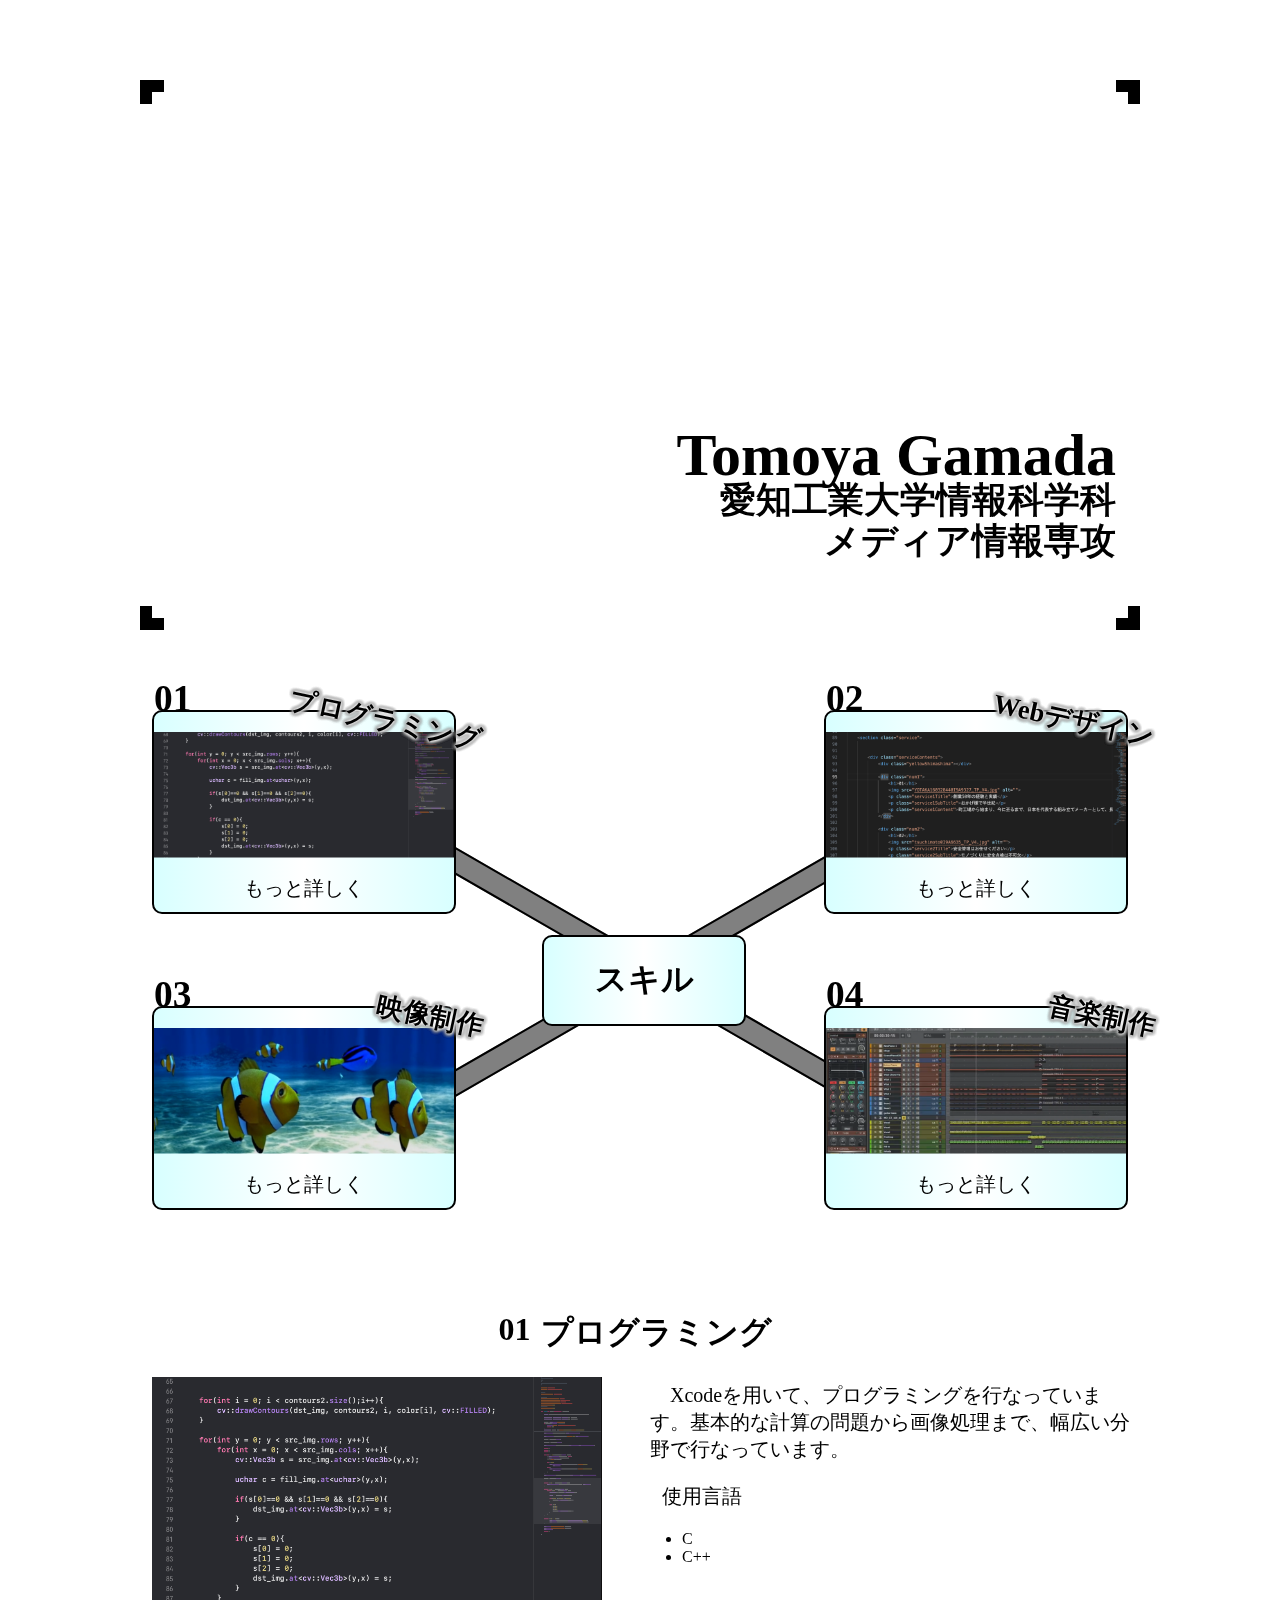
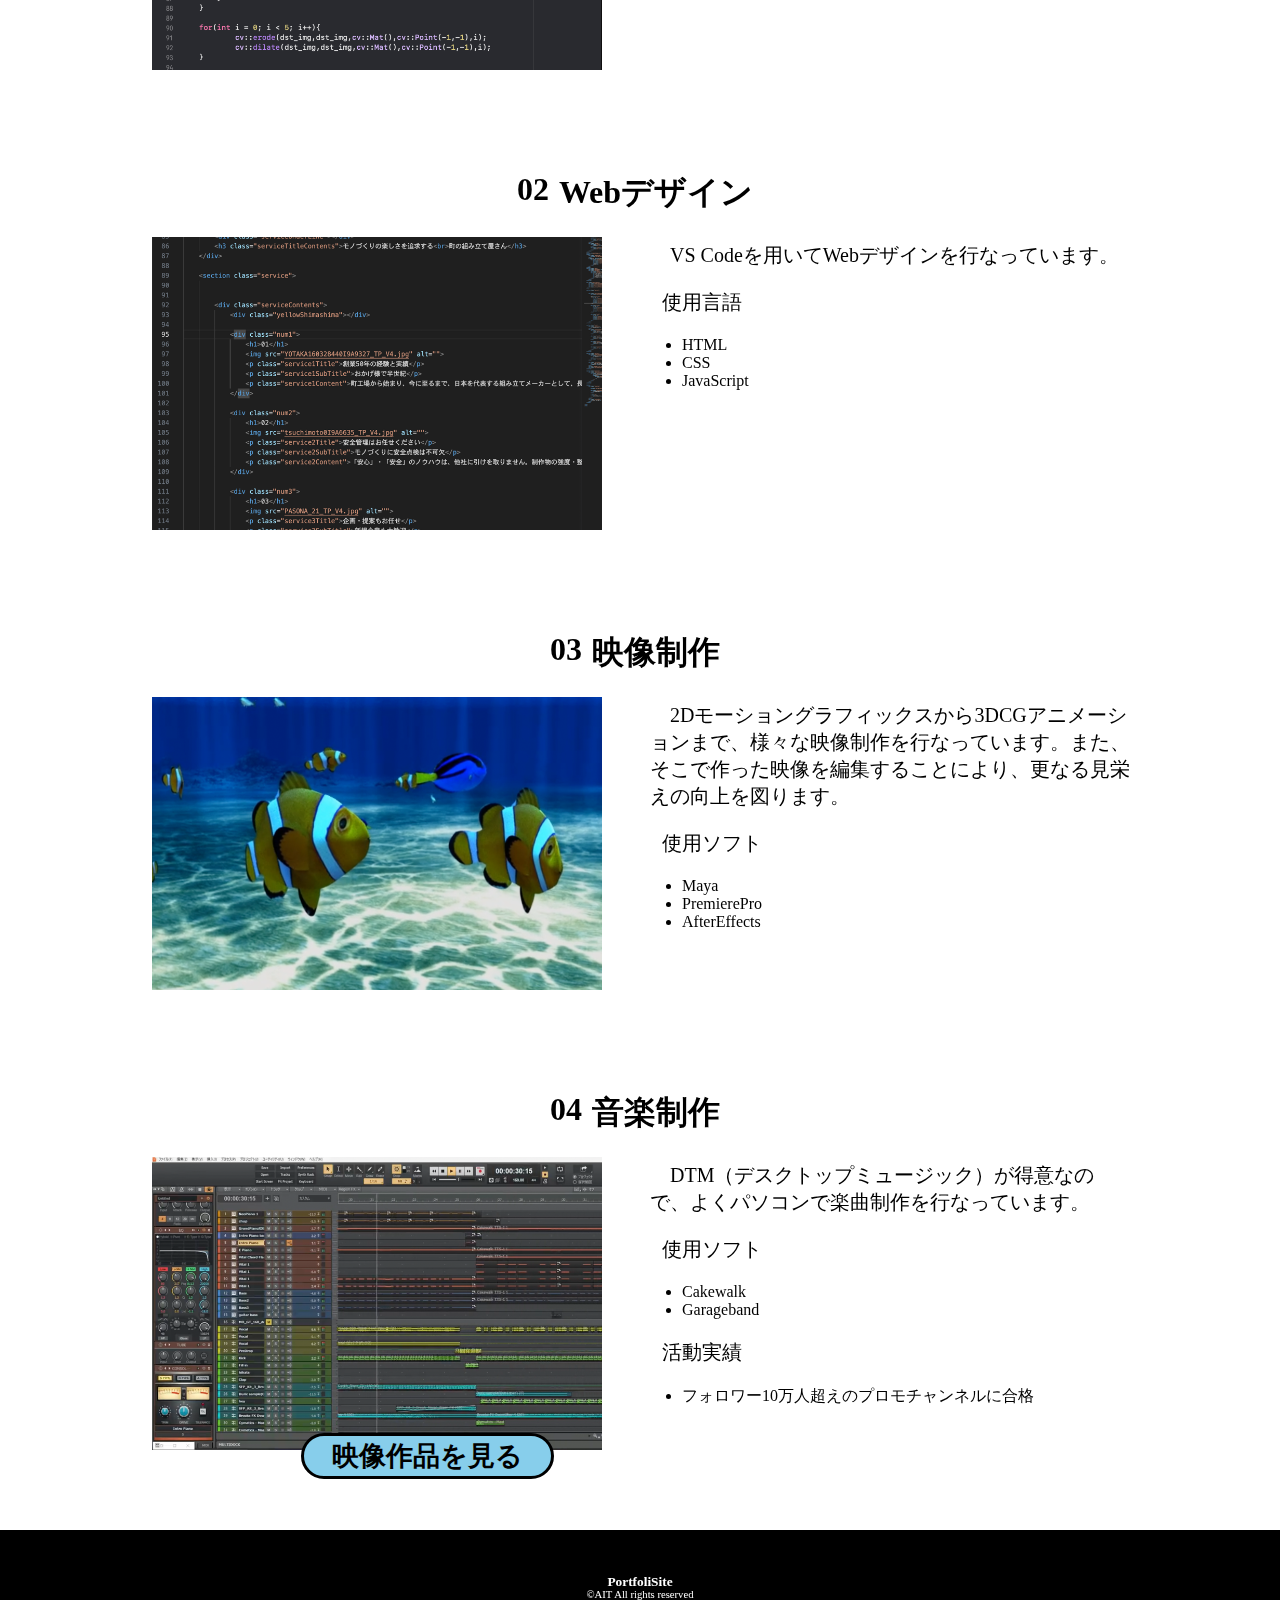
==== index.html @ 63cb5757 "映像の再生ページの追加" ====
<!DOCTYPE html>
<html lang="jp">
<head>
    <meta charset="UTF-8">
    <meta name="viewport" content="width=device-width, initial-scale=1.0">

    <meta name="robots" content="noindex,nofollow">
    <title>Portfolio</title>
    <link rel="stylesheet" href="style.css">

</head>
<body>
    <script src="script.js"></script>
    <video src="network_-_45961 (720p).mp4" class="movie" autoplay="" muted="" loop="" id="background-video">
        <p>お使いのブラウザには、動画の再生に対応していません。</p>
    </video>
    <section>
        <div class="cover"></div>
    </section>
    <section class="hero">
        <h1 class="studentName">Tomoya Gamada</h1>
        <div class="studentInfo">
            <h3>愛知工業大学情報科学科</h3>
            <h3>メディア情報専攻</h3>
        </div>
        <div class="trimBlock1"></div>
        <div class="trimBlock2"></div>
        <div class="trimBlock3"></div>
        <div class="trimBlock4"></div>

        <div class="trimBlockSub1"></div>
        <div class="trimBlockSub2"></div>
        <div class="trimBlockSub3"></div>
        <div class="trimBlockSub4"></div>
        <div class="trimBlockSub5"></div>
        <div class="trimBlockSub6"></div>
        <div class="trimBlockSub7"></div>
        <div class="trimBlockSub8"></div>
    </section>

    <section class="skills">
        <div class="skillTitle">スキル</div>
        <div class="skillContents">
            <h1 class="number">01</h1>
            <img src="skill01.png" alt="" id="imgID">
            <p onclick="mobileGo()">もっと詳しく</p>
            <div class="triangle1" onclick="nextSkill()"></div>
            <div class="triangle2" onclick="backSkill()"></div>
        </div>
        <div class="skillContentsPC">
            <div class="PCskill1">
                <h1 class="number">01</h1>
                <h2>プログラミング</h2>
                <img src="skill01.png" alt="" id="imgID">
                <p onclick="go1()">もっと詳しく</p>
            </div>

            <div class="PCskill2">
                <h1 class="number">02</h1>
                <h2>Webデザイン</h2>
                <img src="skill02.png" alt="" id="imgID">
                <p onclick="go2()">もっと詳しく</p>
            </div>

            <div class="PCskill3">
                <h1 class="number">03</h1>
                <h2>映像制作</h2>
                <img src="skill03.png" alt="" id="imgID">
                <p onclick="go3()">もっと詳しく</p>
            </div>

            <div class="PCskill4">
                <h1 class="number">04</h1>
                <h2>音楽制作</h2>
                <img src="skill04.png" alt="" id="imgID">
                <p onclick="go4()">もっと詳しく</p>
            </div>

            <div class="PCskillCenter">
                <h1>スキル</h1>
            </div>
            
            <div class="connectionLine1"></div>
            <div class="connectionLine2"></div>
        </div>
    </section>

    <section class="ex1">
        <div class="title">
            <h1>01</h1>
            <h1>プログラミング</h1>
        </div>
        <div class="exSkill">
            <img src="skill01.png" alt="プログラミングの画像">
            <div class="skillMainContents">
                <p class="skillText">　Xcodeを用いて、プログラミングを行なっています。基本的な計算の問題から画像処理まで、幅広い分野で行なっています。</p>
                <p class="lang">　使用言語</p>
                <ul>
                    <li>C</li>
                    <li>C++</li>
                </ul>
            </div>
        </div>
    </section>

    <section class="ex2">
        <div class="title">
            <h1>02</h1>
            <h1>Webデザイン</h1>
        </div>
        <div class="exSkill">
            <img src="skill02.png" alt="Webデザインの画像">
            <div class="skillMainContents">
                <p class="skillText">　VS Codeを用いてWebデザインを行なっています。</p>
                <p class="lang">　使用言語</p>
                <ul>
                    <li>HTML</li>
                    <li>CSS</li>
                    <li>JavaScript</li>
                </ul>
            </div>
        </div>
    </section>

    <section class="ex3">
        <div class="title">
            <h1>03</h1>
            <h1>映像制作</h1>
        </div>
        <div class="exSkill">
            
            <img src="skill03.png" alt="映像制作の画像"><a href="skill03.html"><p>映像作品を見る</p></a></img>
            
            
            <div class="skillMainContents">
                <p class="skillText">　2Dモーショングラフィックスから3DCGアニメーションまで、様々な映像制作を行なっています。また、そこで作った映像を編集することにより、更なる見栄えの向上を図ります。</p>
                <p class="lang">　使用ソフト</p>
                <ul>
                    <li>Maya</li>
                    <li>PremierePro</li>
                    <li>AfterEffects</li>
                </ul>
            </div>
        </div>
    </section>

    <section class="ex4">
        <div class="title">
            <h1>04</h1>
            <h1>音楽制作</h1>
        </div>
        <div class="exSkill">
            <img src="skill04.png" alt="作曲の画像">
            <div class="skillMainContents">
                <p class="skillText">　DTM（デスクトップミュージック）が得意なので、よくパソコンで楽曲制作を行なっています。</p>
                <p class="lang">　使用ソフト</p>
                <ul>
                    <li>Cakewalk</li>
                    <li>Garageband</li>
                </ul>
                <p class="active">　活動実績</p>
                <ul>
                    <li>フォロワー10万人超えのプロモチャンネルに合格</li>
                </ul>
            </div>
        </div>
    </section>

    <footer>
        <h2>PortfoliSite</h2>
        <p>©︎AIT All rights reserved</p>
    </footer>

</body>
</html>
---- style.css ----
/*追尾*/

#background-video{
    position: fixed;
    top: 0;
    left: 0;
    width: 100%;
    height: 100%;
    z-index: -2;
    object-fit: cover;
    background-attachment: fixed;
    backdrop-filter: blur(1px); 
}

.cover{
    position: fixed;
    top: 0;
    z-index: -1;
    height: 3000px;
    width: 300px;
    /*backdrop-filter: blur(8px); */
    background-color: rgba(255, 255, 255, 0.5);
    border: 1px solid rgba(255, 255, 255, 0.4); /* 枠線をさりげなく指定 */
    border-right-color: rgba(255, 255, 255, 0.2); /* 枠線の色をさりげなく指定 */
    border-bottom-color: rgba(255, 255, 255, 0.2);  /* 枠線の色をさりげなく指定 */
}

@media (min-width:768px){
    .cover{
        width: 1000px;
    }
}

body{
    margin: auto;
}
/*全てのセクションを中央に定義*/
section{
    display: block;
    width: 300px;
    margin: 30px auto;
}
@media (min-width:768px){
    section{
        width: 1000px;
        margin: 80px auto;
    }
}
/*ヒーローセクション*/
.hero {
    background-color: rgba(255, 255, 255, 0.6);
    padding: 0;
    height: 450px;
    position: relative;
}
@media (min-width:768px){
    .hero {
        height: 550px;
    }
}

.trimBlock1,.trimBlock2, .trimBlock3, .trimBlock4, .trimBlockSub1, .trimBlockSub2, .trimBlockSub3, .trimBlockSub4, .trimBlockSub5, .trimBlockSub6, .trimBlockSub7, .trimBlockSub8{
    width: 12px;
    height: 12px;
    background-color: black;
    display: block;
    position: absolute;
}

.trimBlock1, .trimBlock2, .trimBlockSub1, .trimBlockSub2{
    top: 0%;
}

.trimBlock1, .trimBlock3, .trimBlockSub3, .trimBlockSub4{
    left: 0%;
}

.trimBlock3, .trimBlock4, .trimBlockSub7, .trimBlockSub8{
    bottom: 0%;
}

.trimBlock2, .trimBlock4, .trimBlockSub5, .trimBlockSub6{
    right: 0%;
}

.trimBlockSub1, .trimBlockSub7{
    left: 12px;
}

.trimBlockSub2, .trimBlockSub8{
    right: 12px;
}

.trimBlockSub3, .trimBlockSub5{
    top: 12px;
}

.trimBlockSub4, .trimBlockSub6{
    bottom: 12px;
}

.studentName, .studentInfo{
    position: absolute;
    right: 24px;
    text-align: right;
}

.studentName{
    font-size: 25pt;
    bottom: 100px;
}

@media (min-width:768px){
    .studentName{
        font-size: 45pt;
    }
}

.studentInfo{
    font-size: 13pt;
    line-height: 5px;
    font-weight: normal;
    bottom: 50px;
}

@media (min-width:768px){
    .studentInfo{
        font-size: 23pt;
    }
}

/*スキルセクション*/

.skillTitle{
    margin-bottom: 30px;
    font-size: 15pt;
    text-decoration: underline;
}

.skillContents{
    background: linear-gradient(to right, rgb(216, 255, 255), white, rgb(216, 255, 255));
    display: block;
    width: 300px;
    height: 200px;
    border-radius: 10px;
    border: 2px solid rgb(0, 0, 0);
    position: relative;
}

.skillContents h1{
    position: absolute;
    top: -30%;
    font-size: 28pt;
}

.skillContents p{
    position: absolute;
    bottom: 5%;
    left: 30%;
    font-size: 15pt;
    padding: 0;
    margin: 0;
}

.skillContents img{
    width: 100%;
    clip-path: inset(20px 0 50px 0);
    padding: 0;
    margin: 0;
}

.triangle1, .triangle2{
    border-left: 40px solid transparent;
    border-right: 40px solid transparent;
    border-bottom: 30px solid rgb(0, 0, 0);
    display: block;
    position: absolute;
    top: 50%;
}

.triangle1{
    transform: rotate(-90deg);
    left: -21%;
}

.triangle2{
    transform: rotate(90deg);
    right: -21%;
}

@media (max-width:769px){
    .skillContentsPC{
        display: none;
    }
}

@media (min-width:768px){
    .skillContents{
        display: none;
    }

    .skillTitle{
        display: none;
    }
}

.skillContentsPC{
    height: 500px;
    margin: 0 12px;
    position: relative;
}

.PCskill1, .PCskill2, .PCskill3, .PCskill4{
    background: linear-gradient(to right, rgb(216, 255, 255), white, rgb(216, 255, 255));
    display: block;
    width: 300px;
    height: 200px;
    border-radius: 10px;
    border: 2px solid rgb(0, 0, 0);
    margin: 0;
    position: absolute;
}

.PCskill1 img, .PCskill2 img, .PCskill3 img, .PCskill4 img{
    width: 100%;
    clip-path: inset(20px 0 50px 0);
    padding: 0;
    margin: 0;
}

.PCskill1 h1, .PCskill2 h1, .PCskill3 h1, .PCskill4 h1{
    position: absolute;
    top: -30%;
    font-size: 28pt;
}

.PCskill1 p, .PCskill2 p, .PCskill3 p, .PCskill4 p{
    position: absolute;
    bottom: 5%;
    left: 30%;
    font-size: 15pt;
    padding: 0;
    margin: 0;
}

.PCskill1 p:hover, .PCskill2 p:hover, .PCskill3 p:hover, .PCskill4 p:hover{
    transform: scale(1.25);
}

.PCskill1 h2, .PCskill2 h2, .PCskill3 h2, .PCskill4 h2{
    position: absolute;
    top: -16%;
    right: -10%;
    transform: rotate(12deg);
    z-index:3;
    font-size: 20pt;
    color: black;
    text-shadow: 0 0 4px white, 0 0 4px white, 0 0 4px white, 0 0 4px white, 0 0 4px black, 0 0 4px black, 0 0 4px black, 0 0 4px black; /* 白と黒の縁取りと影を設定する */
}

.PCskill1, .PCskill2{
    top: 0%;
}

.PCskill3, .PCskill4{
    bottom: 0%;
}

.PCskill2, .PCskill4{
    right: 0%;
}

.PCskillCenter{
    background: linear-gradient(to right, rgb(216, 255, 255), white, rgb(216, 255, 255));
    display: block;
    width: 200px;
    border-radius: 10px;
    border: 2px solid rgb(0, 0, 0);
    margin: 0;
    position: absolute;
    top: 45%;
    left: 40%;
}

.PCskillCenter h1{
    text-align: center;
}

.connectionLine1, .connectionLine2{
    display: block;
    background-color: gray;
    border: 2px solid black;
    height: 20px;
    width: 500px;
    position: absolute;
    top: 50%;
    left: 25%;
    z-index: -1;
}

.connectionLine1{
    transform: rotate(30deg);
}

.connectionLine2{
    transform: rotate(-30deg);
}

/*スキルの詳細*/

.ex1, .ex2, .ex3, .ex4{
    display: flex;
    flex-direction: column;
    align-items: center;
}


.title{
    display: flex;
}

.title > h1{
    margin-right: 10px;
}




.ex1 img, .ex2 img, .ex3 img, .ex4 img{
    width: 95%;
    margin-left: 8px;
}

.ex3 a{
    position: absolute;
    left: 38%;
    top: 324%;
    text-decoration: none;
}

.ex3 a p{
    z-index: 3;
    color: black;
    font-weight: bold;
    font-size: 15pt;
    background-color: skyblue;
    padding: 2px 18px;
    text-align: center;
    border-radius: 50px;
    border: solid black;
}

@media (min-width:768px){
    .ex3 a{
        position: absolute;
        left: 23.5%;
        top: 334%;
        text-decoration: none;
    }

    .ex3 a p{
        z-index: 3;
        color: black;
        font-weight: bold;
        font-size: 20pt;
        background-color: skyblue;
        padding: 2px 28px;
        text-align: center;
        border-radius: 50px;
        border: solid black;
    }

    .ex3 a p:hover{
        transform: scale(1.02);
    }
}

@media (min-width:768px){
    .ex1 img, .ex2 img, .ex3 img, .ex4 img{
        width: 45%;
        margin-right: 40px;
        margin-left: 12px;
    }
}

@media (min-width:768px){
    .exSkill{
        display: flex;
    }
}

.ex1 .skillText, .ex2 .skillText, .ex3 .skillText, .ex4 .skillText{
    margin: 5px 8px;
    margin-bottom: 10px;
    font-size: 15pt;
}

.lang, .active{
    font-size: 15pt;
}

footer{
    background-color: black;
    padding: 40px 0;
}

footer h2, footer p{
    color: white;
    text-align: center;
    line-height: 2px;
}

footer h2{
    font-size: 10pt;
}

footer p{
    font-size: 8pt;
}
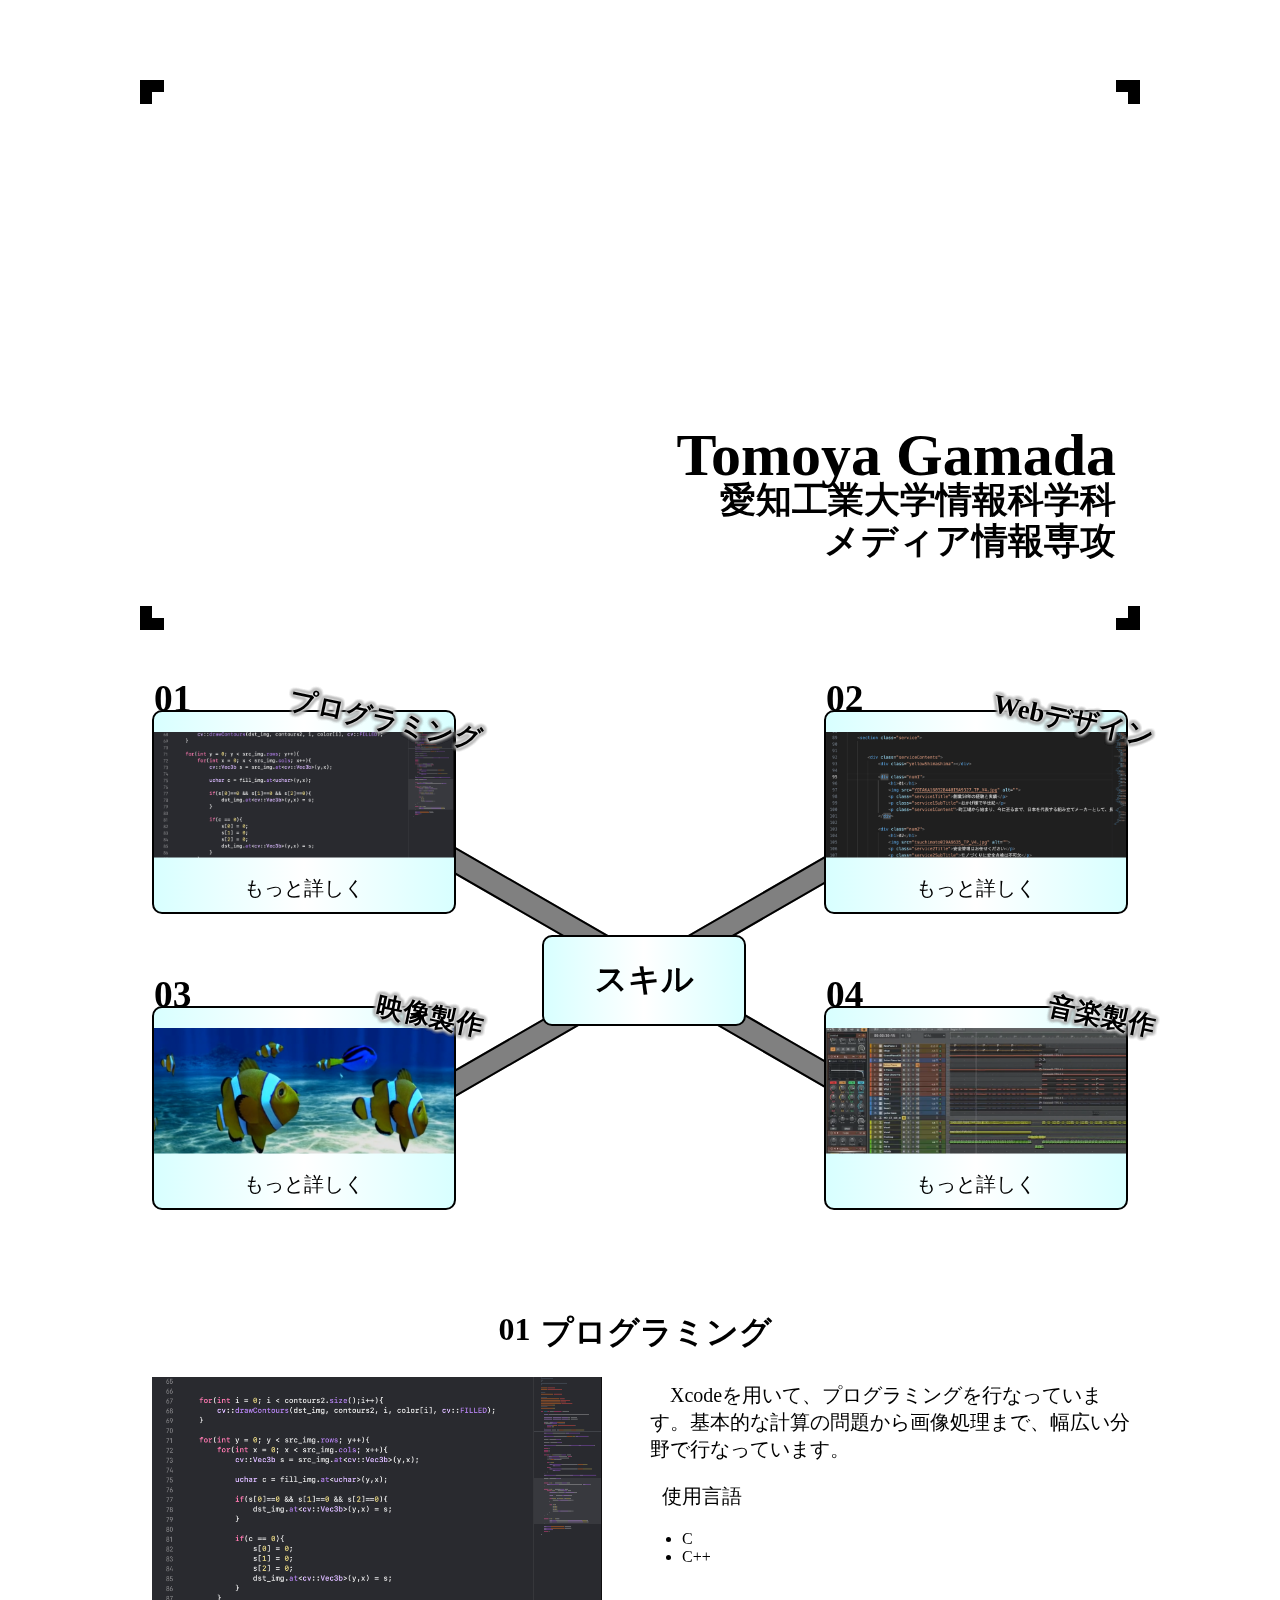
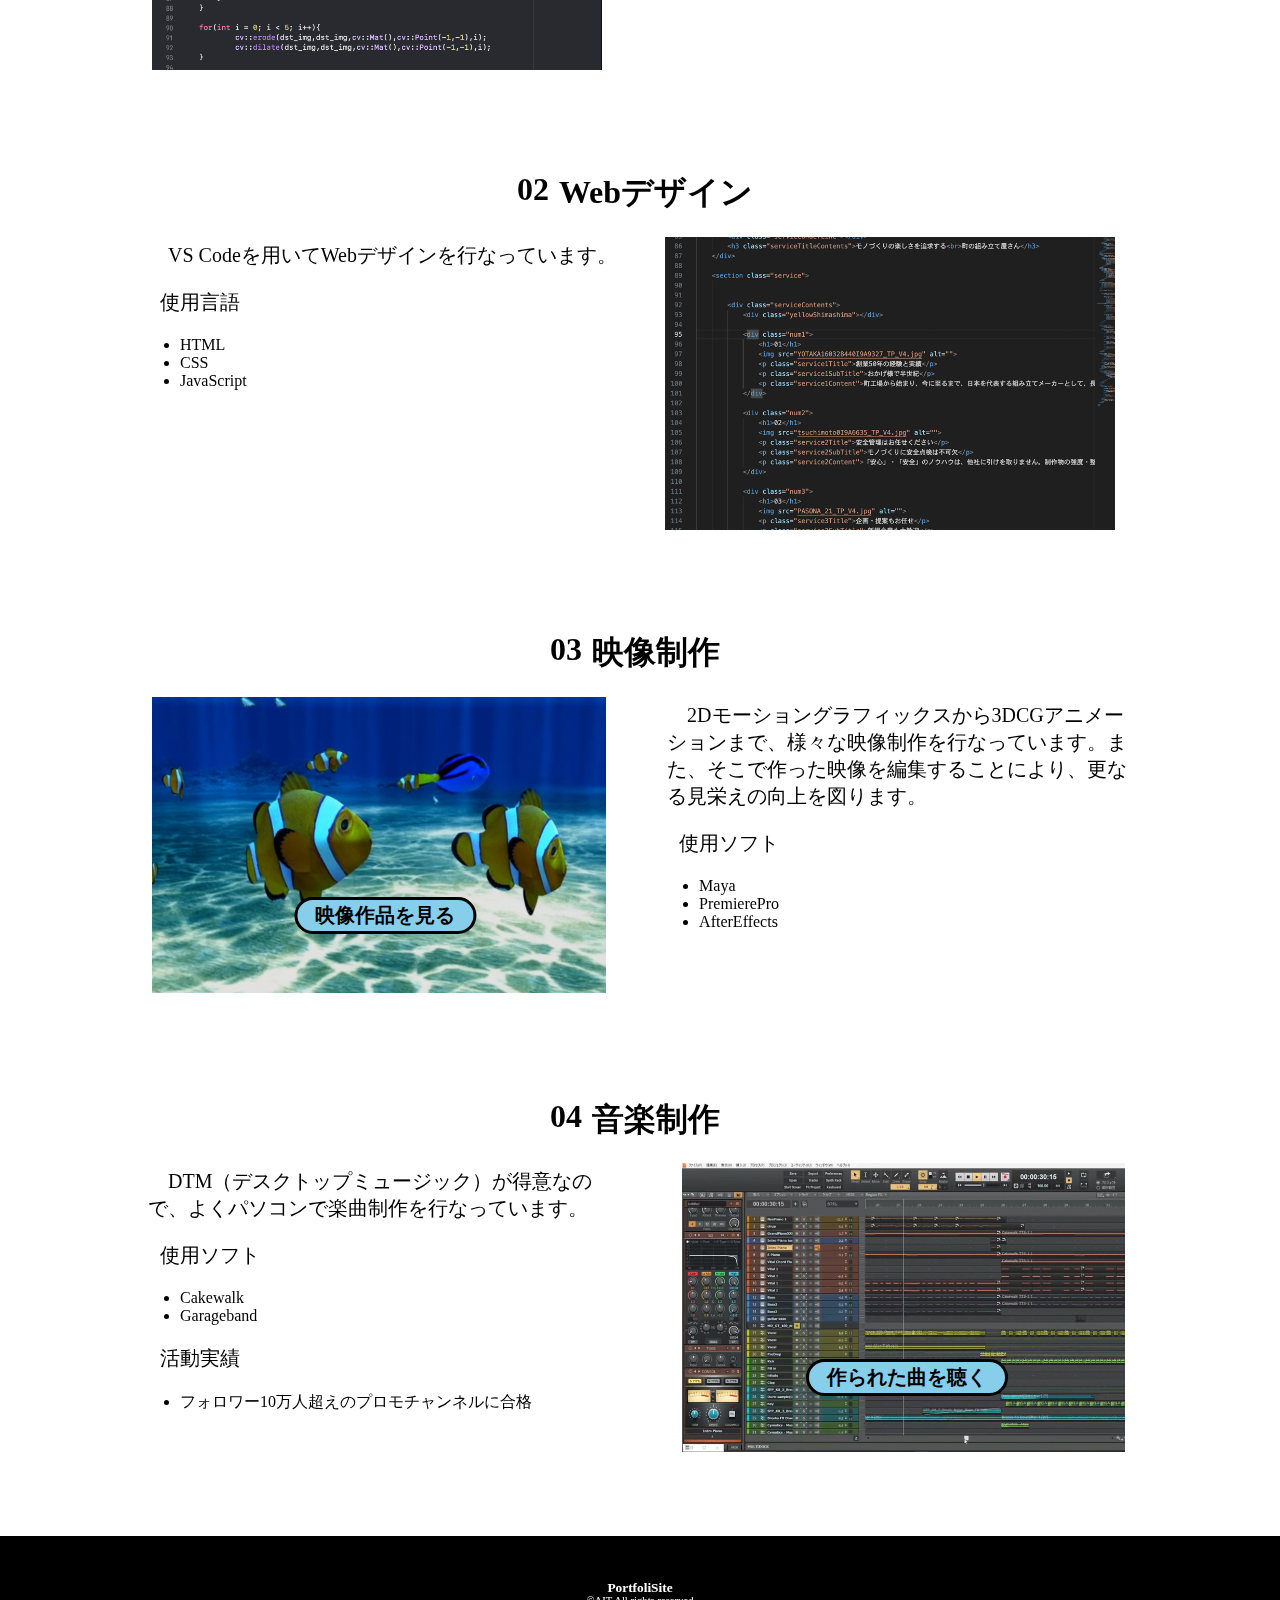
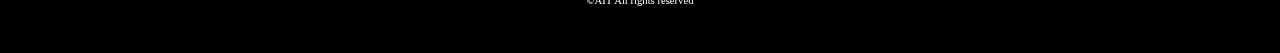
==== commit 18b6da9f: "位置の調整" ====
--- a/index.html
+++ b/index.html
@@ -41,9 +41,12 @@
     <section class="skills">
         <div class="skillTitle">スキル</div>
         <div class="skillContents">
-            <h1 class="number">01</h1>
-            <img src="skill01.png" alt="" id="imgID">
-            <p onclick="mobileGo()">もっと詳しく</p>
+            <div class="skillContentsMain">
+                <h1 class="number">01</h1>
+                <h2 class="skillCategory">プログラミング</h2>
+                <img src="skill01.png" alt="" id="imgID">
+                <p onclick="mobileGo()">もっと詳しく</p>
+            </div>
             <div class="triangle1" onclick="nextSkill()"></div>
             <div class="triangle2" onclick="backSkill()"></div>
         </div>
@@ -64,14 +67,14 @@
 
             <div class="PCskill3">
                 <h1 class="number">03</h1>
-                <h2>映像制作</h2>
+                <h2>映像製作</h2>
                 <img src="skill03.png" alt="" id="imgID">
                 <p onclick="go3()">もっと詳しく</p>
             </div>
 
             <div class="PCskill4">
                 <h1 class="number">04</h1>
-                <h2>音楽制作</h2>
+                <h2>音楽製作</h2>
                 <img src="skill04.png" alt="" id="imgID">
                 <p onclick="go4()">もっと詳しく</p>
             </div>
@@ -109,7 +112,10 @@
             <h1>Webデザイン</h1>
         </div>
         <div class="exSkill">
-            <img src="skill02.png" alt="Webデザインの画像">
+            
+                <img src="skill02.png" alt="Webデザインの画像">
+
+            
             <div class="skillMainContents">
                 <p class="skillText">　VS Codeを用いてWebデザインを行なっています。</p>
                 <p class="lang">　使用言語</p>
@@ -128,11 +134,13 @@
             <h1>映像制作</h1>
         </div>
         <div class="exSkill">
-            
-            <img src="skill03.png" alt="映像制作の画像"><a href="skill03.html"><p>映像作品を見る</p></a></img>
-            
-            
-            <div class="skillMainContents">
+            <div class="imageContents">
+                <img src="skill03.png" alt="映像制作の画像">
+                <a href="skill03.html"><p>映像作品を見る</p></a>
+            </div>
+                
+
+            <div class="skillMainContents3">
                 <p class="skillText">　2Dモーショングラフィックスから3DCGアニメーションまで、様々な映像制作を行なっています。また、そこで作った映像を編集することにより、更なる見栄えの向上を図ります。</p>
                 <p class="lang">　使用ソフト</p>
                 <ul>
@@ -150,7 +158,11 @@
             <h1>音楽制作</h1>
         </div>
         <div class="exSkill">
-            <img src="skill04.png" alt="作曲の画像">
+            <div class="imageContents">
+                <img src="skill04.png" alt="作曲の画像">
+                <a href="skill04.html"><p>作られた曲を聴く</p></a>
+            </div>
+                
             <div class="skillMainContents">
                 <p class="skillText">　DTM（デスクトップミュージック）が得意なので、よくパソコンで楽曲制作を行なっています。</p>
                 <p class="lang">　使用ソフト</p>
--- a/style.css
+++ b/style.css
@@ -10,6 +10,7 @@
     object-fit: cover;
     background-attachment: fixed;
     backdrop-filter: blur(1px); 
+    
 }
 
 .cover{
@@ -19,7 +20,7 @@
     height: 3000px;
     width: 300px;
     /*backdrop-filter: blur(8px); */
-    background-color: rgba(255, 255, 255, 0.5);
+    background-color: rgba(255, 255, 255, 0.8);
     border: 1px solid rgba(255, 255, 255, 0.4); /* 枠線をさりげなく指定 */
     border-right-color: rgba(255, 255, 255, 0.2); /* 枠線の色をさりげなく指定 */
     border-bottom-color: rgba(255, 255, 255, 0.2);  /* 枠線の色をさりげなく指定 */
@@ -247,7 +248,7 @@
     transform: scale(1.25);
 }
 
-.PCskill1 h2, .PCskill2 h2, .PCskill3 h2, .PCskill4 h2{
+.PCskill1 h2, .PCskill2 h2, .PCskill3 h2, .PCskill4 h2, .skillContentsMain h2{
     position: absolute;
     top: -16%;
     right: -10%;
@@ -317,28 +318,50 @@
 
 .title{
     display: flex;
+
+}
+
+@media (min-width:768px){
+    .exSkill{
+        display: flex;
+        flex-direction: row;
+        
+    }
 }
 
 .title > h1{
     margin-right: 10px;
 }
 
-
-
-
-.ex1 img, .ex2 img, .ex3 img, .ex4 img{
+.ex1 img, .ex2 img, .ex3 .exSkill .imageContents img, .ex4 img{
     width: 95%;
     margin-left: 8px;
 }
 
+@media (min-width:768px){
+    .ex2 img, .ex4 img{
+        order: 2;
+    }
+
+    .ex3 .exSkill .imageContents img{
+        width: 87.5%;
+        margin-left: 12px;
+    }
+}
+
+.ex3 a, .ex4 a{
+    position: absolute;
+    left: 50%;
+    top: 60%;
+    transform: translate(-50%,0);
+    text-decoration: none;
+}
+
 .ex3 a{
-    position: absolute;
-    left: 38%;
-    top: 324%;
-    text-decoration: none;
-}
-
-.ex3 a p{
+    transform: translate(-58%,0);
+}
+
+.ex3 a p, .ex4 a p{
     z-index: 3;
     color: black;
     font-weight: bold;
@@ -351,35 +374,35 @@
 }
 
 @media (min-width:768px){
-    .ex3 a{
-        position: absolute;
-        left: 23.5%;
-        top: 334%;
-        text-decoration: none;
-    }
-
-    .ex3 a p{
-        z-index: 3;
-        color: black;
-        font-weight: bold;
-        font-size: 20pt;
-        background-color: skyblue;
-        padding: 2px 28px;
-        text-align: center;
-        border-radius: 50px;
-        border: solid black;
-    }
-
-    .ex3 a p:hover{
+    .imageContents{
+        position: relative;
+        margin: 0;
+        padding: 0;
+    }
+
+    .ex3 a p:hover, .ex4 a p:hover{
         transform: scale(1.02);
     }
 }
 
 @media (min-width:768px){
-    .ex1 img, .ex2 img, .ex3 img, .ex4 img{
+    .ex1 img, .ex3 img{
         width: 45%;
         margin-right: 40px;
         margin-left: 12px;
+    }
+
+    .ex2 img{
+        width: 45%;
+        order: 2;
+        margin-left: 40px;
+        margin-right: 12px;
+    }
+
+    .ex4 .exSkill .imageContents{
+        margin-left: 40px;
+        order: 2;
+        width: 85%;
     }
 }
 
@@ -416,11 +439,4 @@
 
 footer p{
     font-size: 8pt;
-}
-
-
-
-
-
-
-
+}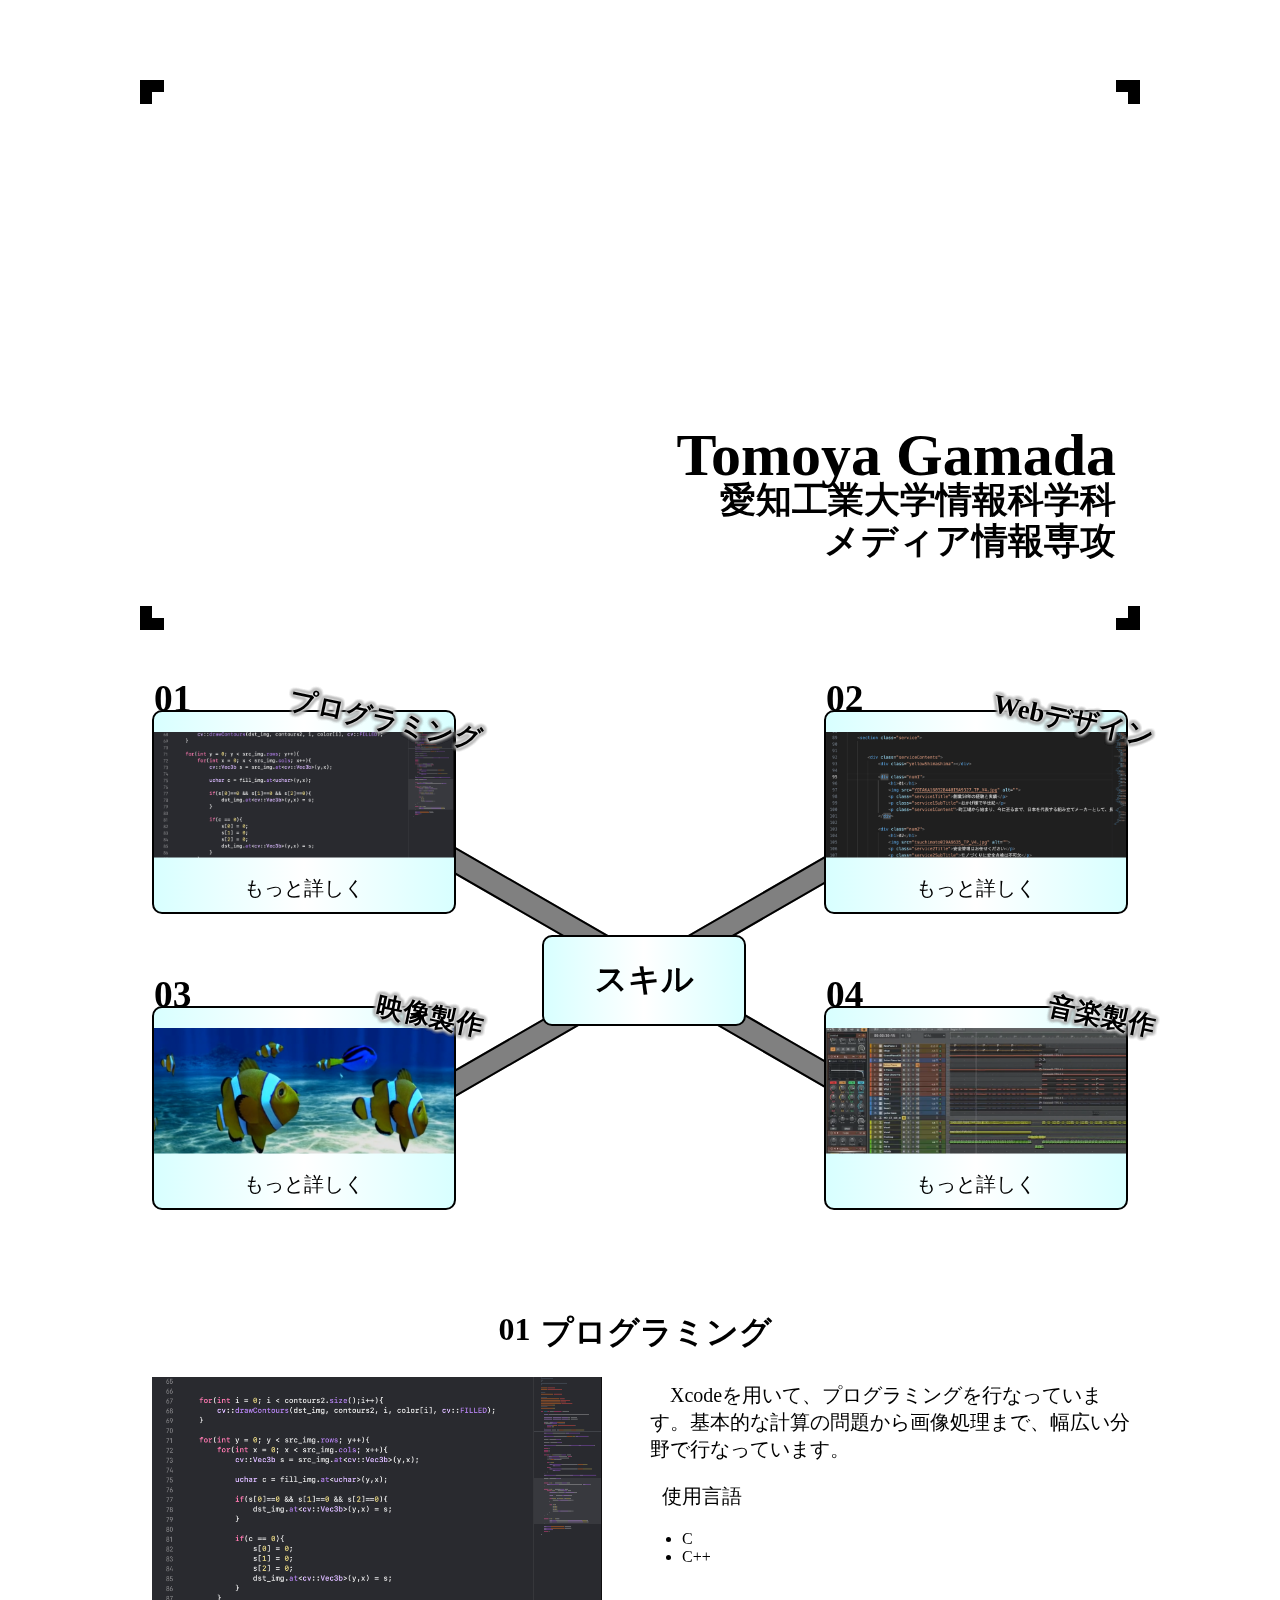
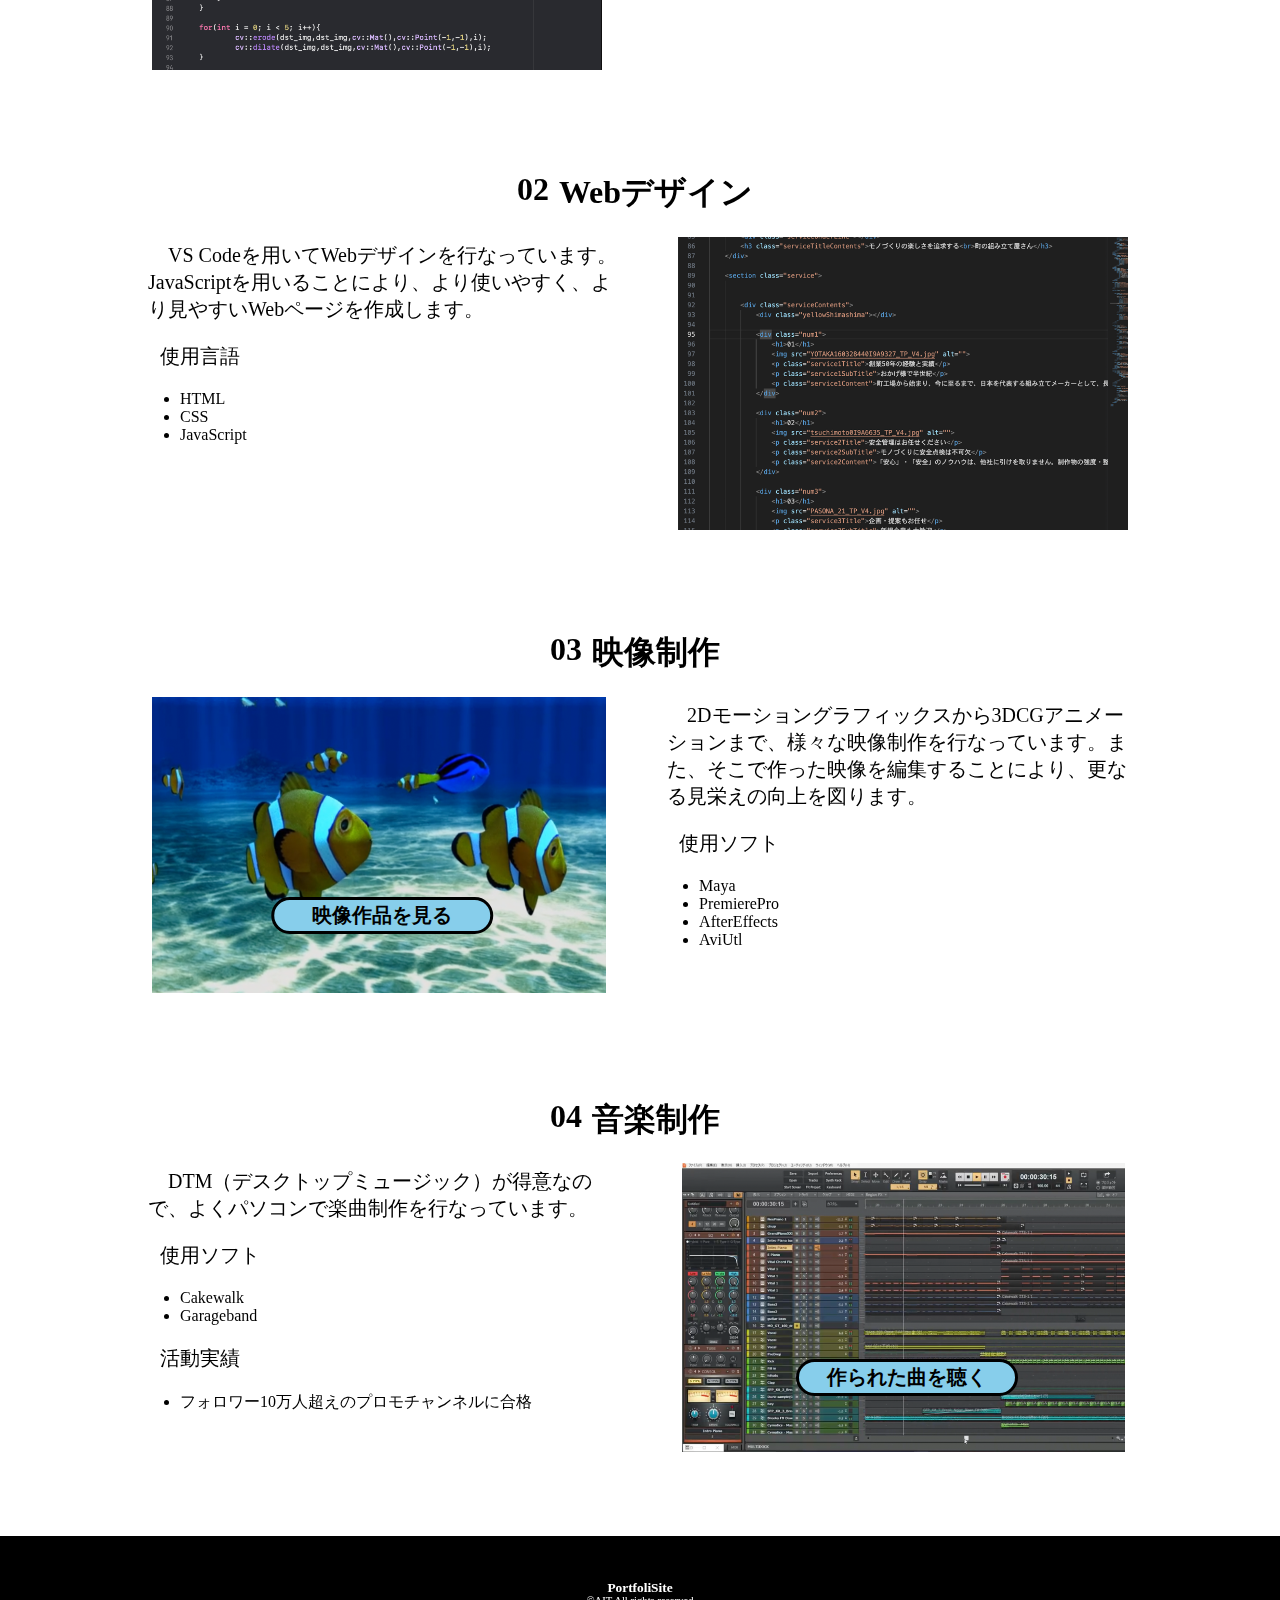
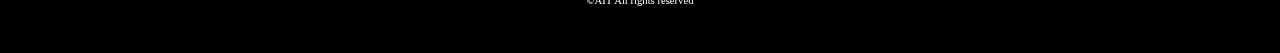
==== commit 6fdb8935: "スマホでの動画が表示されないバグの改善" ====
--- a/index.html
+++ b/index.html
@@ -117,7 +117,7 @@
 
             
             <div class="skillMainContents">
-                <p class="skillText">　VS Codeを用いてWebデザインを行なっています。</p>
+                <p class="skillText">　VS Codeを用いてWebデザインを行なっています。JavaScriptを用いることにより、より使いやすく、より見やすいWebページを作成します。</p>
                 <p class="lang">　使用言語</p>
                 <ul>
                     <li>HTML</li>
@@ -147,6 +147,7 @@
                     <li>Maya</li>
                     <li>PremierePro</li>
                     <li>AfterEffects</li>
+                    <li>AviUtl</li>
                 </ul>
             </div>
         </div>
--- a/style.css
+++ b/style.css
@@ -308,6 +308,9 @@
 }
 
 /*スキルの詳細*/
+.imageContents{
+    position: relative;
+}
 
 .ex1, .ex2, .ex3, .ex4{
     display: flex;
@@ -338,6 +341,7 @@
     margin-left: 8px;
 }
 
+
 @media (min-width:768px){
     .ex2 img, .ex4 img{
         order: 2;
@@ -348,6 +352,7 @@
         margin-left: 12px;
     }
 }
+
 
 .ex3 a, .ex4 a{
     position: absolute;
@@ -358,7 +363,13 @@
 }
 
 .ex3 a{
-    transform: translate(-58%,0);
+    transform: translate(-50%,0);
+}
+
+@media (min-width:768px){
+    .ex3 a{
+        transform: translate(-58%,0);
+    }
 }
 
 .ex3 a p, .ex4 a p{
@@ -369,17 +380,12 @@
     background-color: skyblue;
     padding: 2px 18px;
     text-align: center;
+    width: 180px;
     border-radius: 50px;
     border: solid black;
 }
 
 @media (min-width:768px){
-    .imageContents{
-        position: relative;
-        margin: 0;
-        padding: 0;
-    }
-
     .ex3 a p:hover, .ex4 a p:hover{
         transform: scale(1.02);
     }
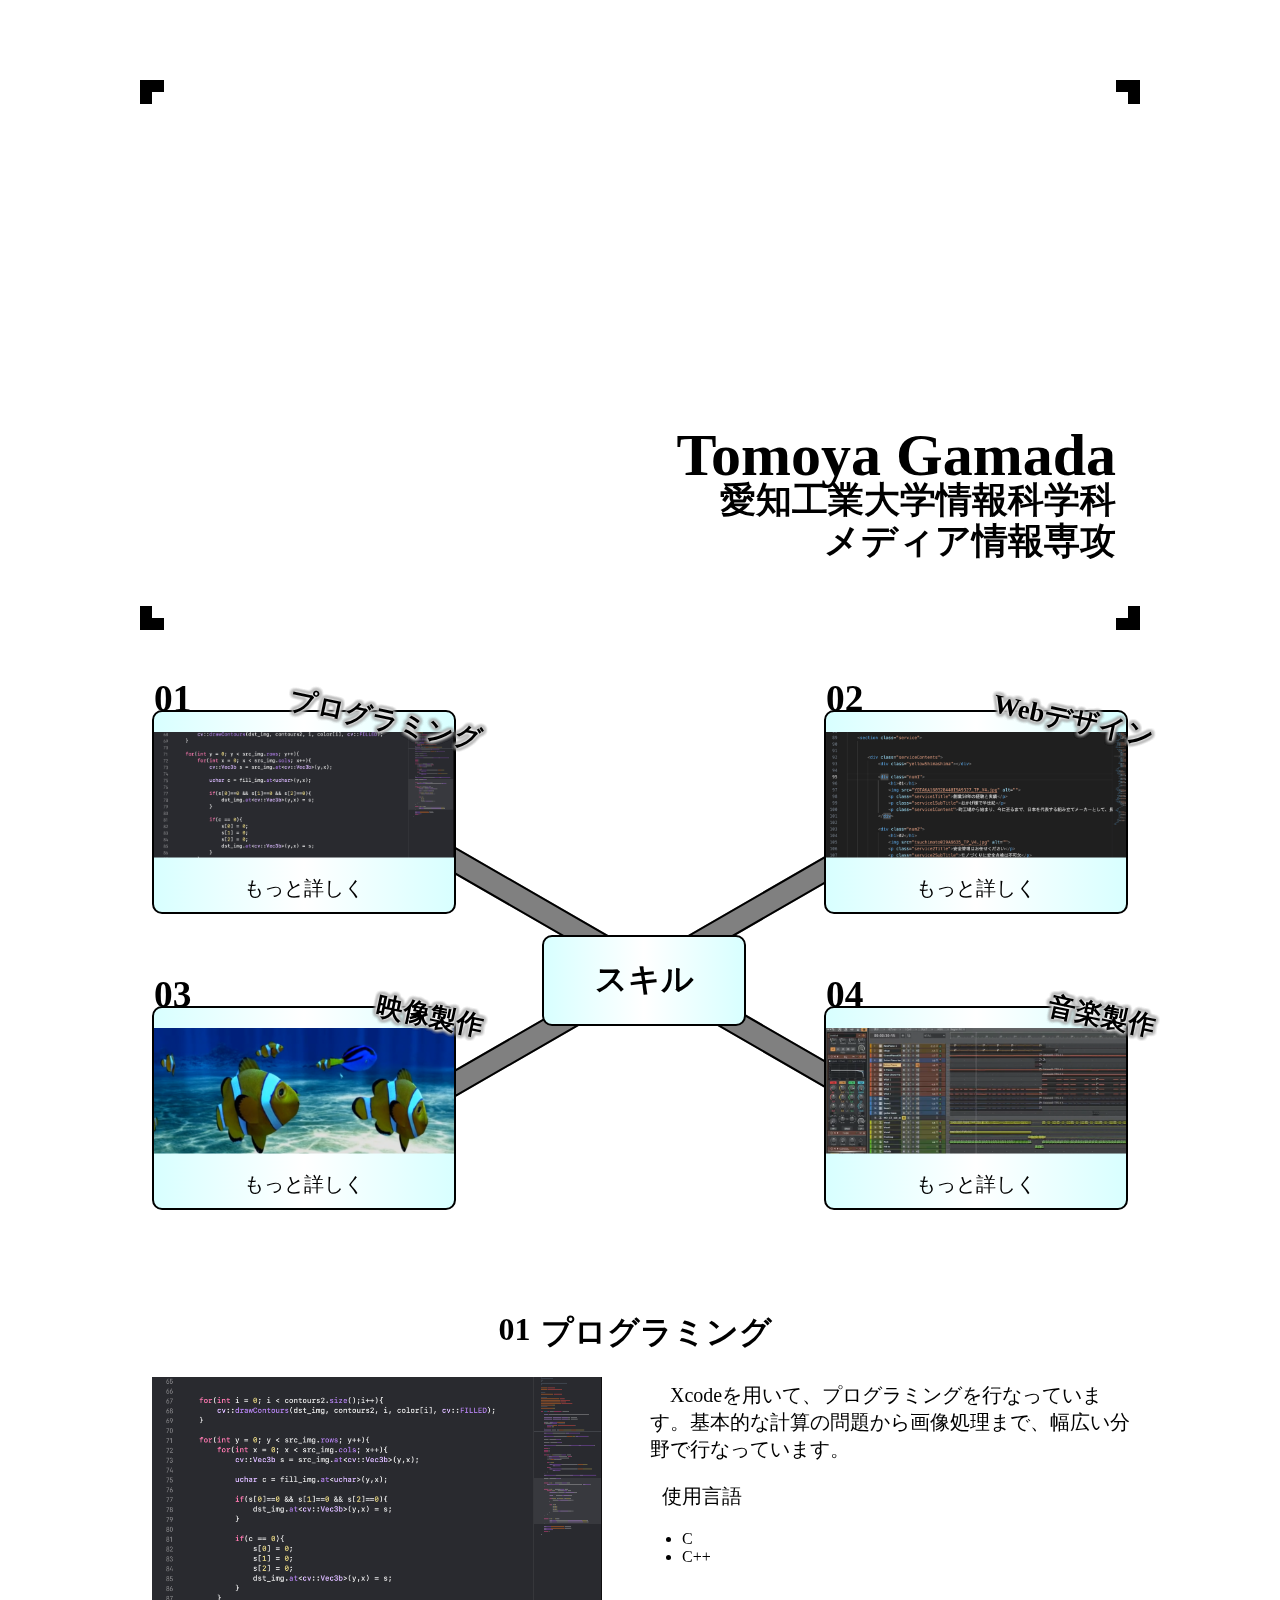
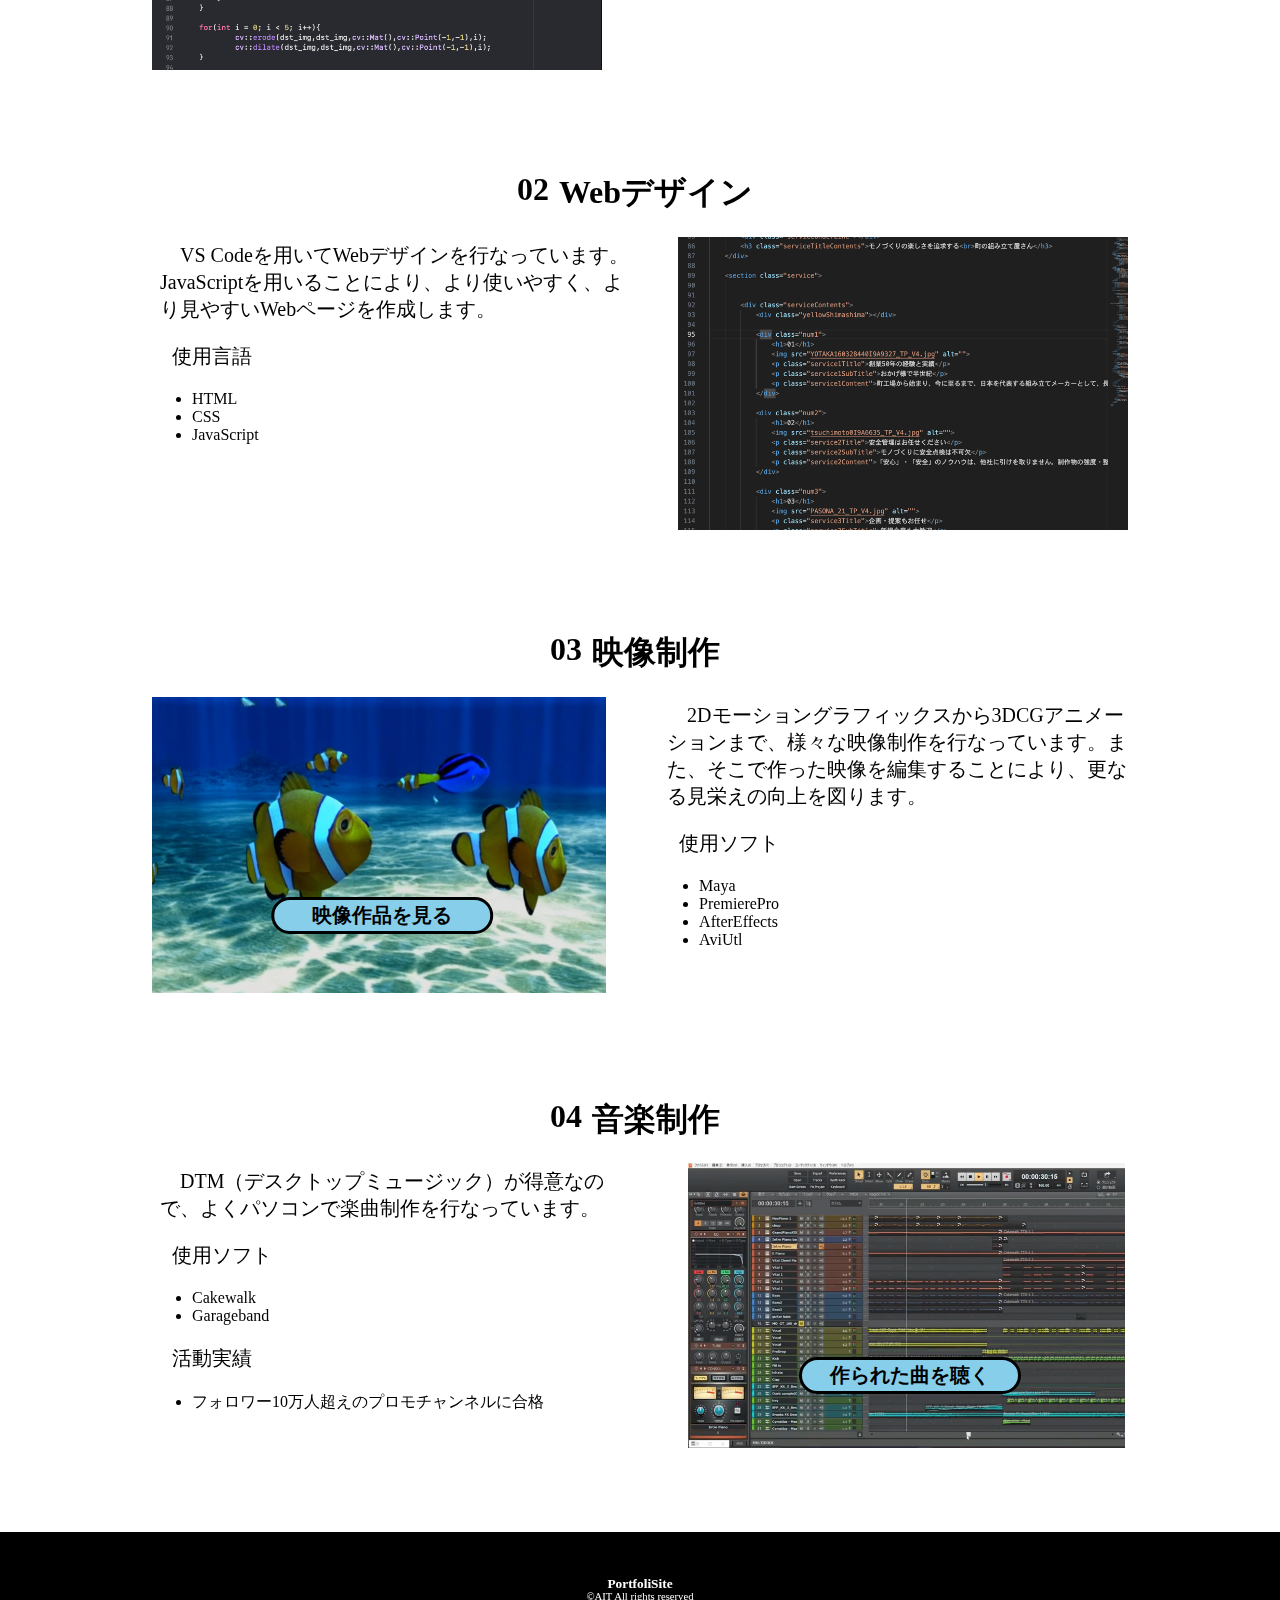
==== commit d8dd3623: "背景ブラー適応の修正" ====
--- a/index.html
+++ b/index.html
@@ -115,7 +115,6 @@
             
                 <img src="skill02.png" alt="Webデザインの画像">
 
-            
             <div class="skillMainContents">
                 <p class="skillText">　VS Codeを用いてWebデザインを行なっています。JavaScriptを用いることにより、より使いやすく、より見やすいWebページを作成します。</p>
                 <p class="lang">　使用言語</p>
@@ -127,7 +126,6 @@
             </div>
         </div>
     </section>
-
     <section class="ex3">
         <div class="title">
             <h1>03</h1>
@@ -138,8 +136,6 @@
                 <img src="skill03.png" alt="映像制作の画像">
                 <a href="skill03.html"><p>映像作品を見る</p></a>
             </div>
-                
-
             <div class="skillMainContents3">
                 <p class="skillText">　2Dモーショングラフィックスから3DCGアニメーションまで、様々な映像制作を行なっています。また、そこで作った映像を編集することにより、更なる見栄えの向上を図ります。</p>
                 <p class="lang">　使用ソフト</p>
--- a/style.css
+++ b/style.css
@@ -240,11 +240,11 @@
     bottom: 5%;
     left: 30%;
     font-size: 15pt;
-    padding: 0;
     margin: 0;
 }
 
 .PCskill1 p:hover, .PCskill2 p:hover, .PCskill3 p:hover, .PCskill4 p:hover{
+    transition: 0.2s;
     transform: scale(1.25);
 }
 
@@ -318,7 +318,6 @@
     align-items: center;
 }
 
-
 .title{
     display: flex;
 
@@ -336,6 +335,9 @@
     margin-right: 10px;
 }
 
+.ex2 .exSkill .skillMainContents, .ex4 .exSkill .skillMainContents{
+    margin-left: 12px;
+}
 .ex1 img, .ex2 img, .ex3 .exSkill .imageContents img, .ex4 img{
     width: 95%;
     margin-left: 8px;
@@ -387,7 +389,8 @@
 
 @media (min-width:768px){
     .ex3 a p:hover, .ex4 a p:hover{
-        transform: scale(1.02);
+        transition: 0.2s;
+        transform: scale(1.25);
     }
 }
 
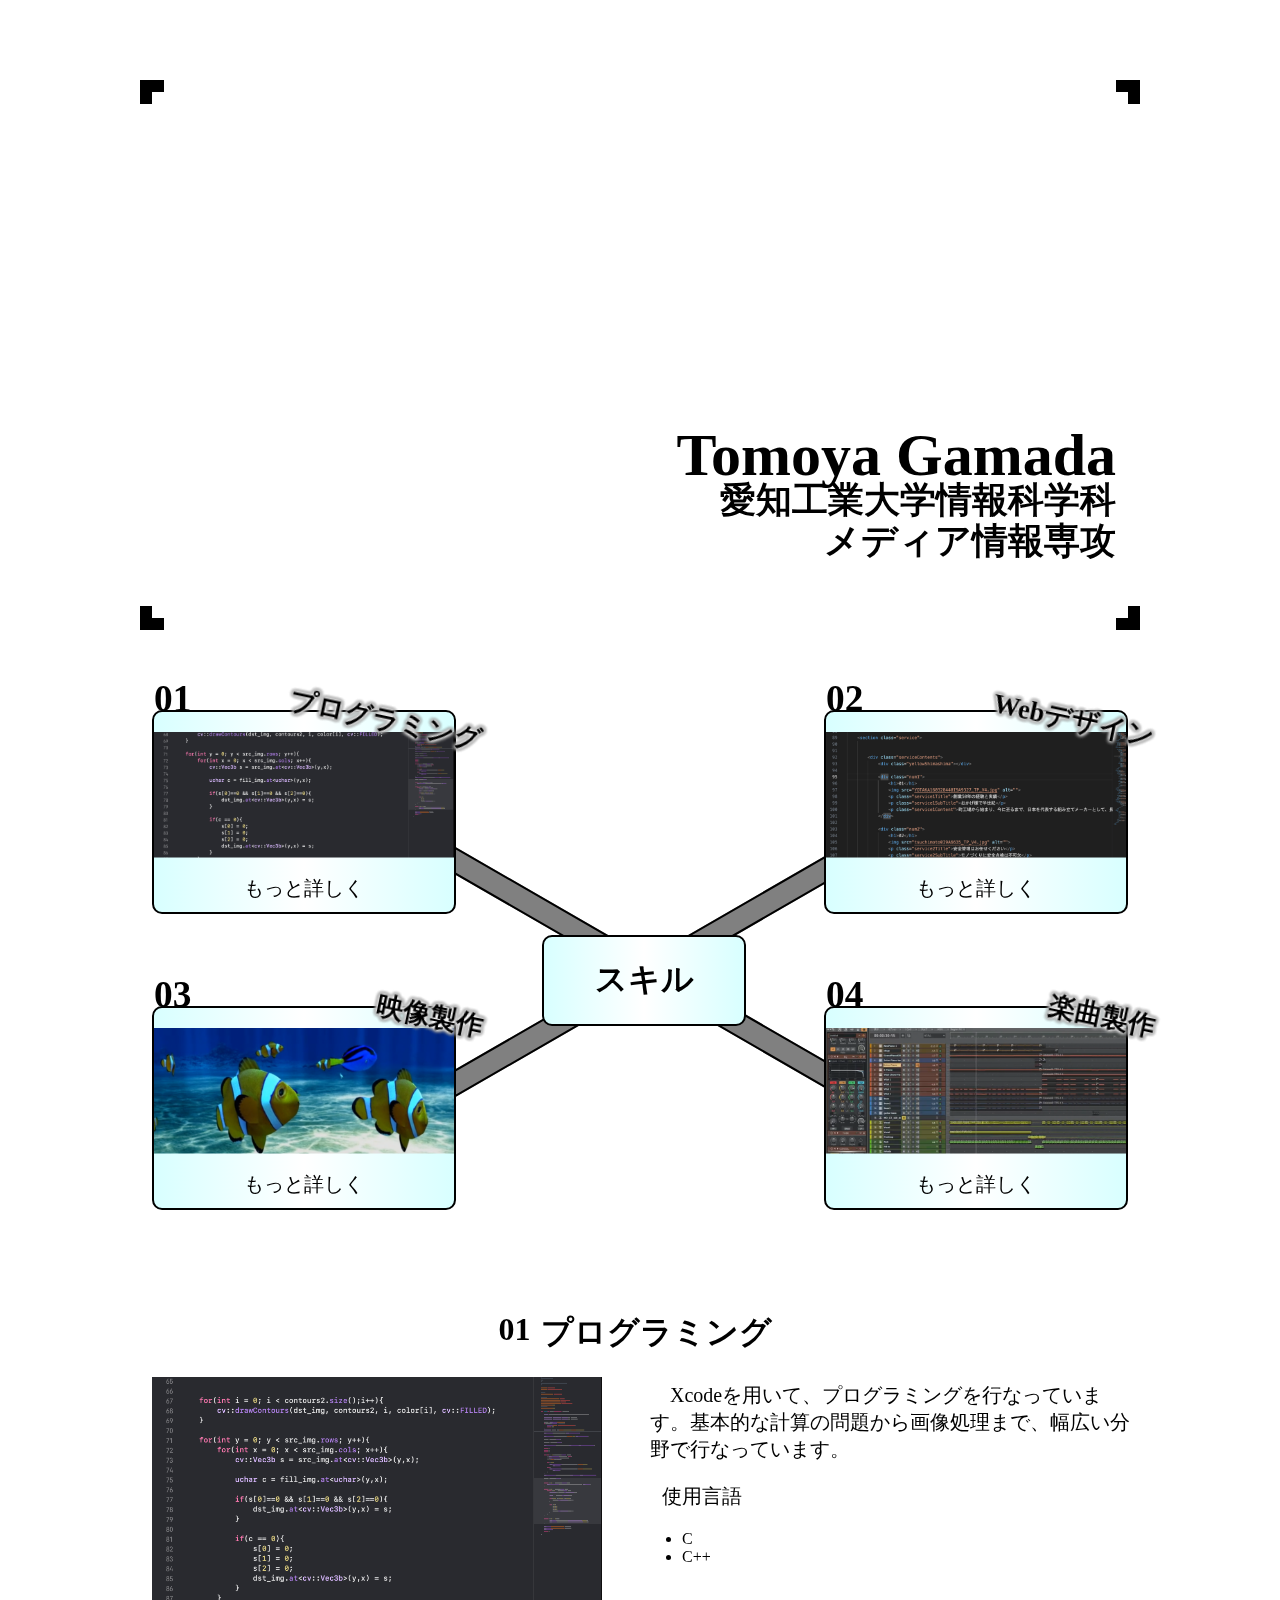
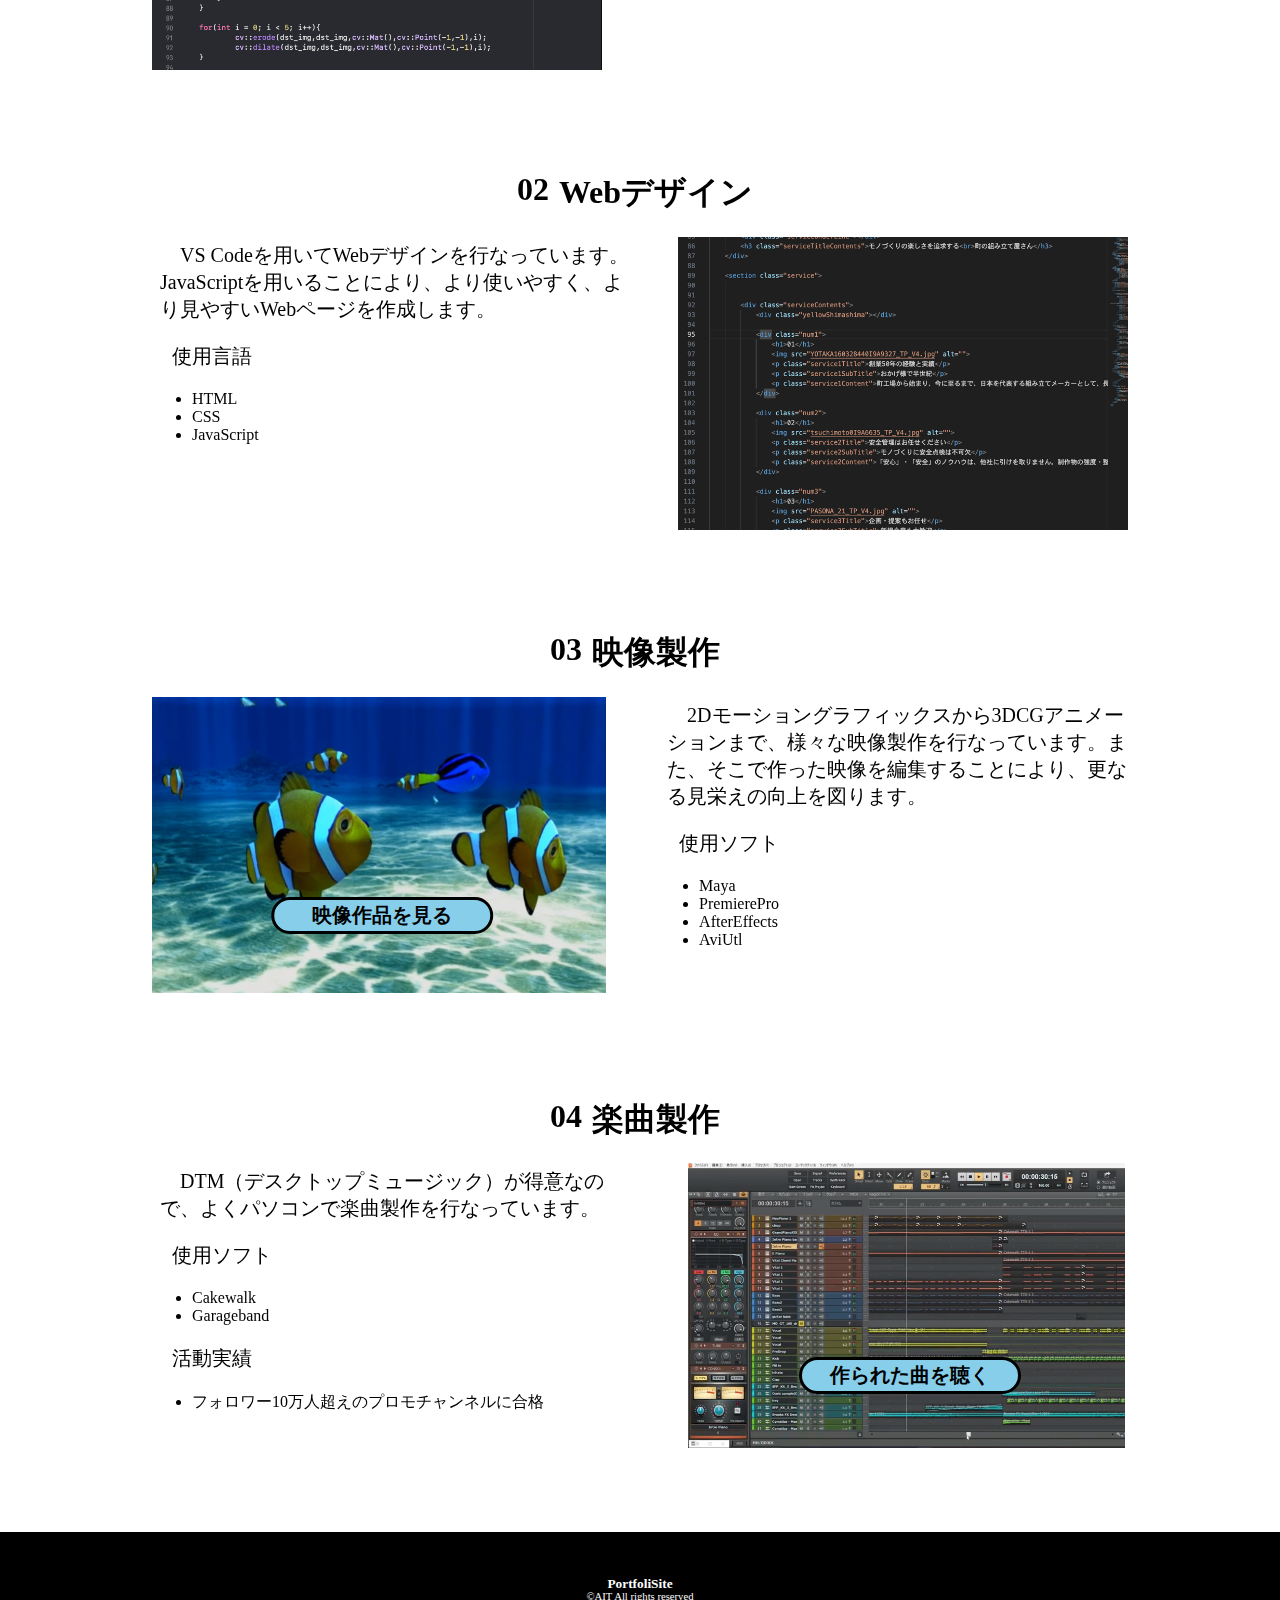
==== commit 1fa2b933: "誤字の訂正" ====
--- a/index.html
+++ b/index.html
@@ -3,11 +3,9 @@
 <head>
     <meta charset="UTF-8">
     <meta name="viewport" content="width=device-width, initial-scale=1.0">
-
     <meta name="robots" content="noindex,nofollow">
     <title>Portfolio</title>
     <link rel="stylesheet" href="style.css">
-
 </head>
 <body>
     <script src="script.js"></script>
@@ -57,32 +55,27 @@
                 <img src="skill01.png" alt="" id="imgID">
                 <p onclick="go1()">もっと詳しく</p>
             </div>
-
             <div class="PCskill2">
                 <h1 class="number">02</h1>
                 <h2>Webデザイン</h2>
                 <img src="skill02.png" alt="" id="imgID">
                 <p onclick="go2()">もっと詳しく</p>
             </div>
-
             <div class="PCskill3">
                 <h1 class="number">03</h1>
                 <h2>映像製作</h2>
                 <img src="skill03.png" alt="" id="imgID">
                 <p onclick="go3()">もっと詳しく</p>
             </div>
-
             <div class="PCskill4">
                 <h1 class="number">04</h1>
-                <h2>音楽製作</h2>
+                <h2>楽曲製作</h2>
                 <img src="skill04.png" alt="" id="imgID">
                 <p onclick="go4()">もっと詳しく</p>
             </div>
-
             <div class="PCskillCenter">
                 <h1>スキル</h1>
             </div>
-            
             <div class="connectionLine1"></div>
             <div class="connectionLine2"></div>
         </div>
@@ -129,7 +122,7 @@
     <section class="ex3">
         <div class="title">
             <h1>03</h1>
-            <h1>映像制作</h1>
+            <h1>映像製作</h1>
         </div>
         <div class="exSkill">
             <div class="imageContents">
@@ -137,7 +130,7 @@
                 <a href="skill03.html"><p>映像作品を見る</p></a>
             </div>
             <div class="skillMainContents3">
-                <p class="skillText">　2Dモーショングラフィックスから3DCGアニメーションまで、様々な映像制作を行なっています。また、そこで作った映像を編集することにより、更なる見栄えの向上を図ります。</p>
+                <p class="skillText">　2Dモーショングラフィックスから3DCGアニメーションまで、様々な映像製作を行なっています。また、そこで作った映像を編集することにより、更なる見栄えの向上を図ります。</p>
                 <p class="lang">　使用ソフト</p>
                 <ul>
                     <li>Maya</li>
@@ -152,7 +145,7 @@
     <section class="ex4">
         <div class="title">
             <h1>04</h1>
-            <h1>音楽制作</h1>
+            <h1>楽曲製作</h1>
         </div>
         <div class="exSkill">
             <div class="imageContents">
@@ -161,7 +154,7 @@
             </div>
                 
             <div class="skillMainContents">
-                <p class="skillText">　DTM（デスクトップミュージック）が得意なので、よくパソコンで楽曲制作を行なっています。</p>
+                <p class="skillText">　DTM（デスクトップミュージック）が得意なので、よくパソコンで楽曲製作を行なっています。</p>
                 <p class="lang">　使用ソフト</p>
                 <ul>
                     <li>Cakewalk</li>
--- a/style.css
+++ b/style.css
@@ -41,12 +41,14 @@
     width: 300px;
     margin: 30px auto;
 }
+
 @media (min-width:768px){
     section{
         width: 1000px;
         margin: 80px auto;
     }
 }
+
 /*ヒーローセクション*/
 .hero {
     background-color: rgba(255, 255, 255, 0.6);
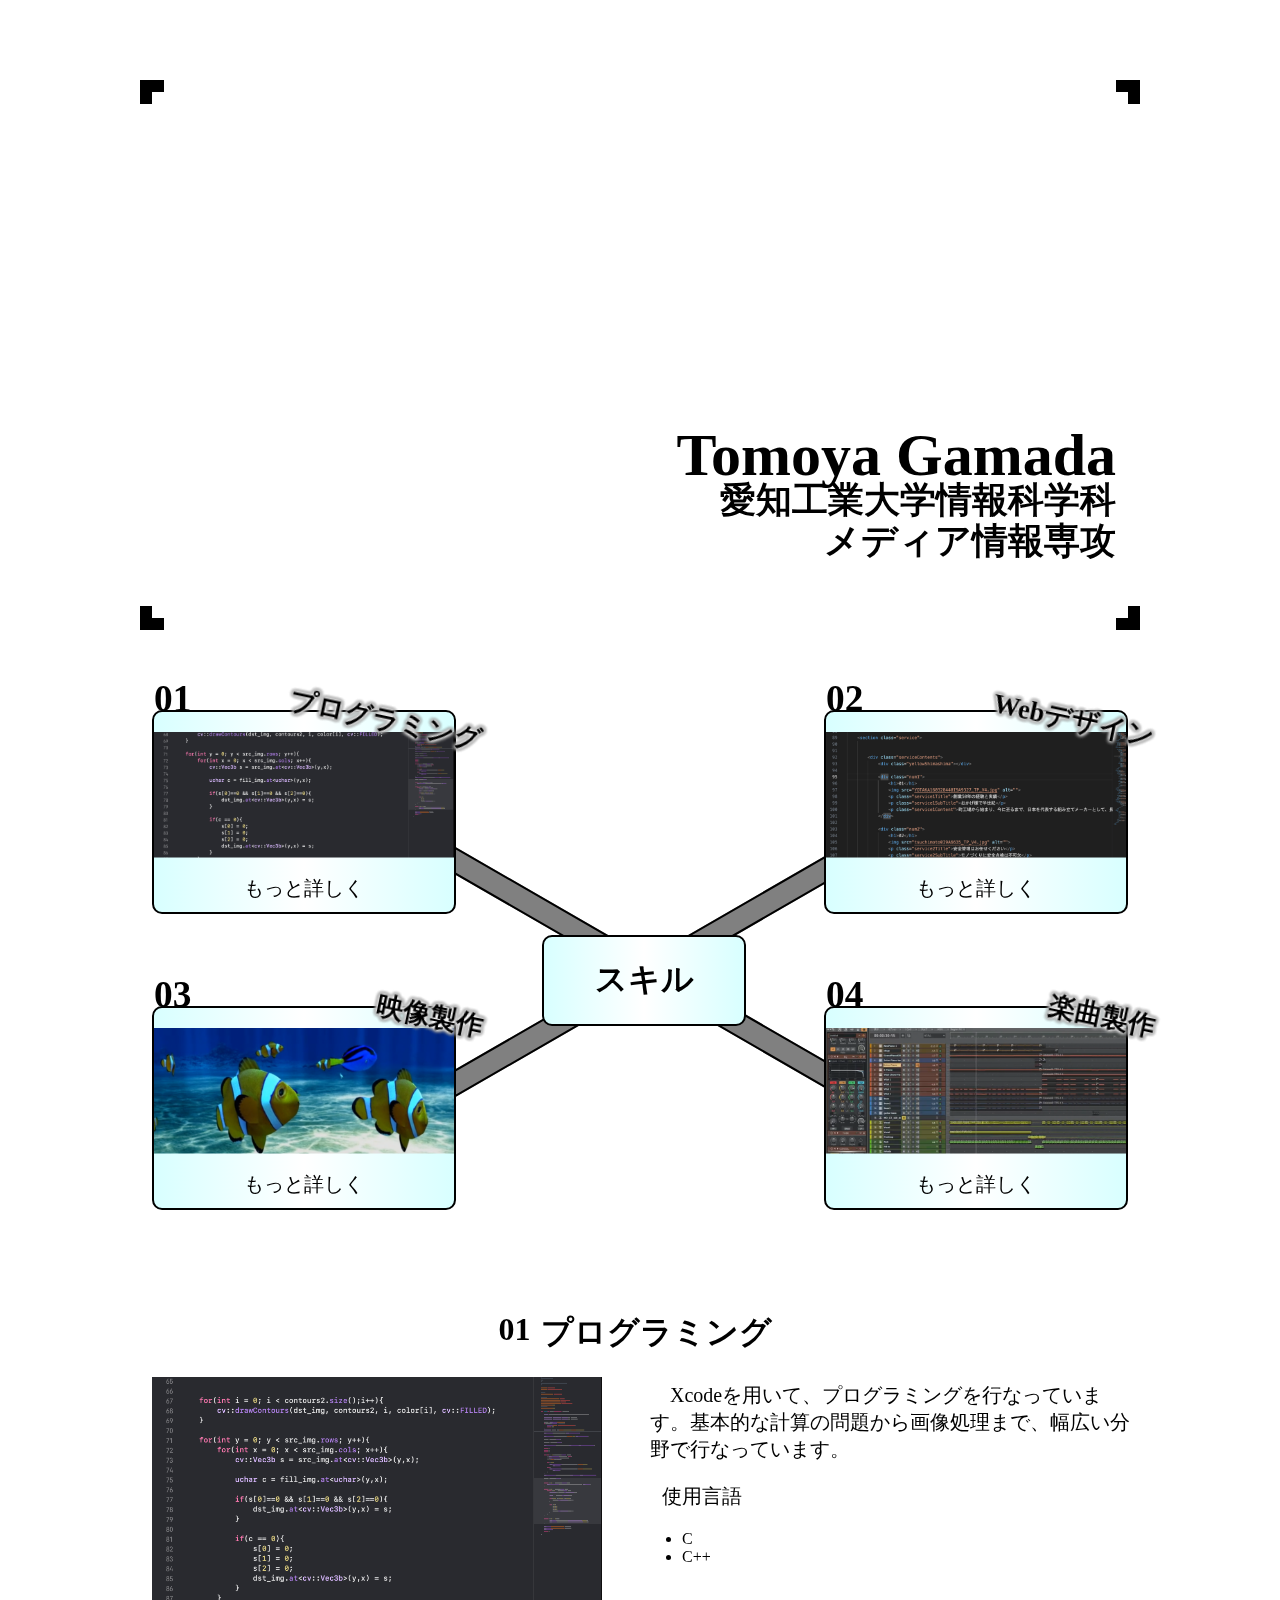
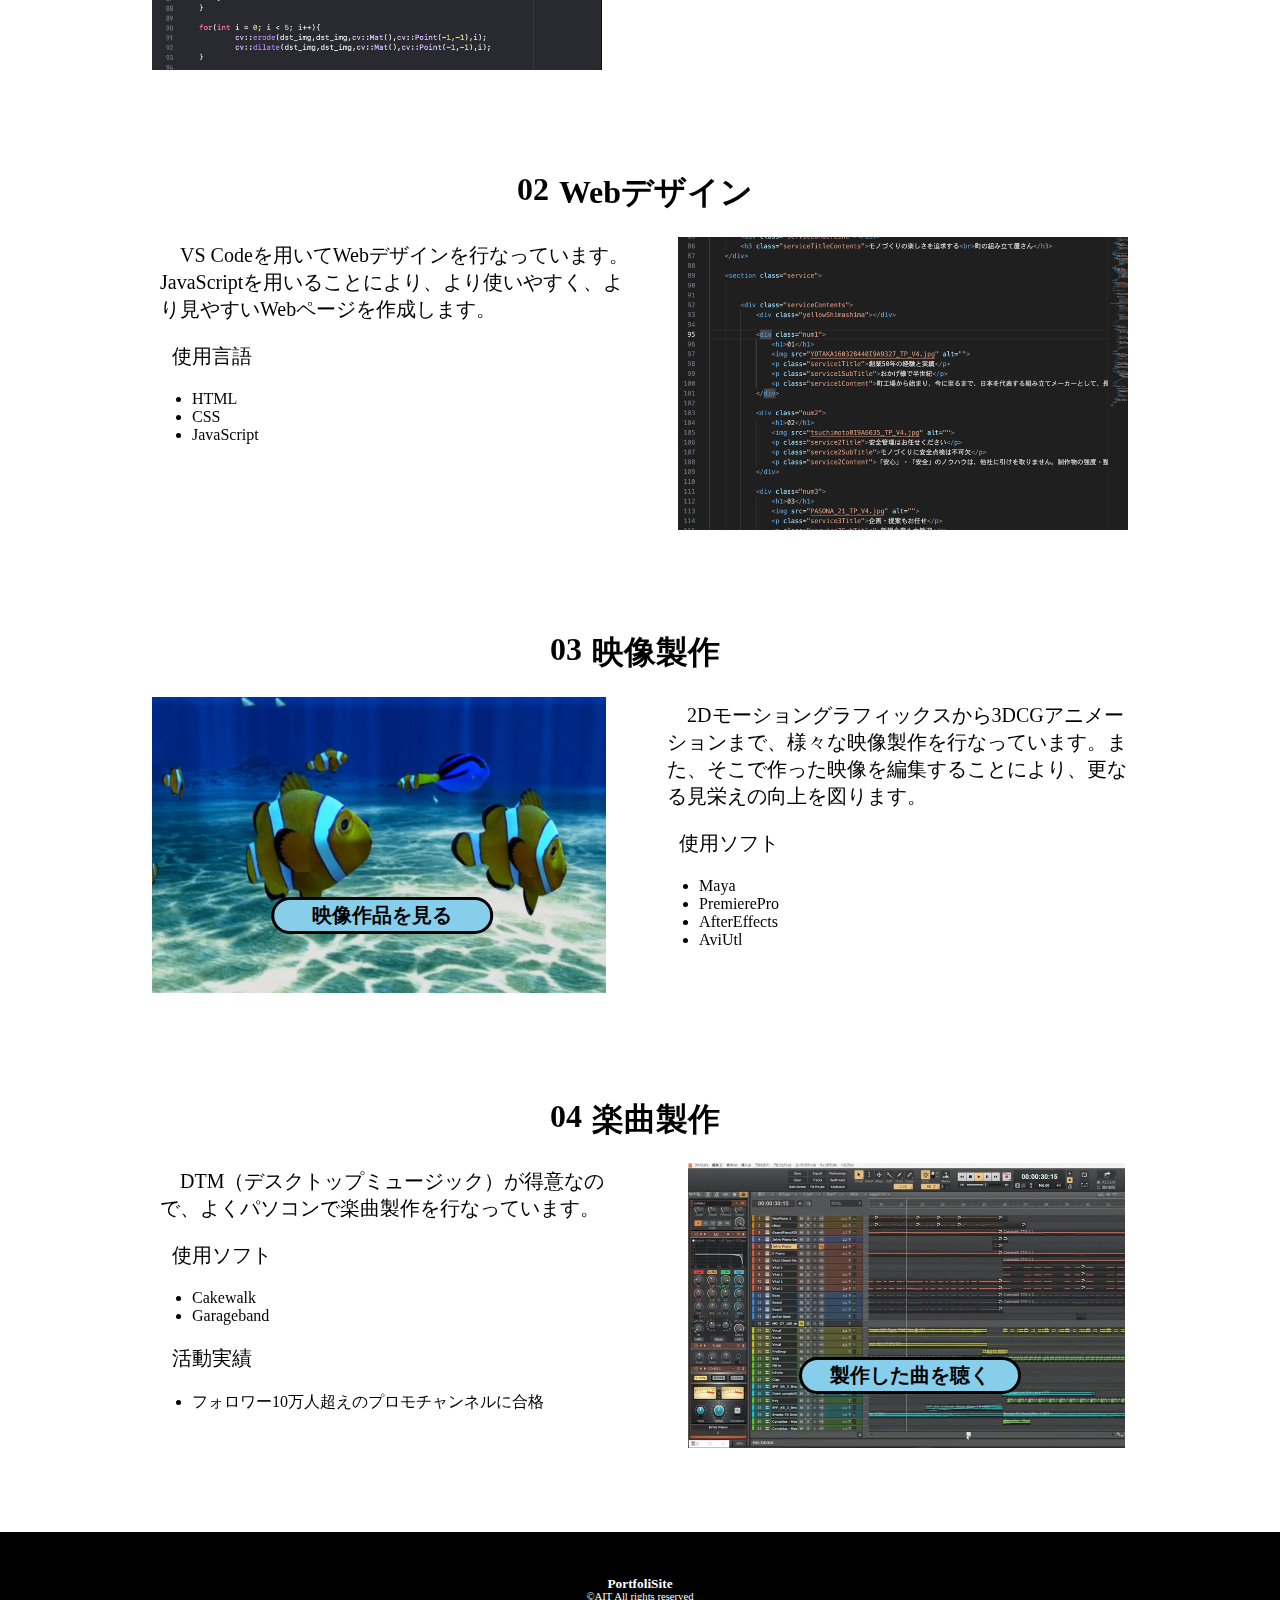
==== commit 8d9c81a0: "敬語訂正" ====
--- a/index.html
+++ b/index.html
@@ -9,7 +9,7 @@
 </head>
 <body>
     <script src="script.js"></script>
-    <video src="network_-_45961 (720p).mp4" class="movie" autoplay="" muted="" loop="" id="background-video">
+    <video src="network_-_45961 (720p).mp4" class="movie" autoplay="" muted="" loop="" id="background-video" style="opacity: 10%;">
         <p>お使いのブラウザには、動画の再生に対応していません。</p>
     </video>
     <section>
@@ -45,8 +45,8 @@
                 <img src="skill01.png" alt="" id="imgID">
                 <p onclick="mobileGo()">もっと詳しく</p>
             </div>
-            <div class="triangle1" onclick="nextSkill()"></div>
-            <div class="triangle2" onclick="backSkill()"></div>
+            <div class="triangle1" onclick="backSkill()"></div>
+            <div class="triangle2" onclick="nextSkill()"></div>
         </div>
         <div class="skillContentsPC">
             <div class="PCskill1">
@@ -150,7 +150,7 @@
         <div class="exSkill">
             <div class="imageContents">
                 <img src="skill04.png" alt="作曲の画像">
-                <a href="skill04.html"><p>作られた曲を聴く</p></a>
+                <a href="skill04.html"><p>製作した曲を聴く</p></a>
             </div>
                 
             <div class="skillMainContents">
--- a/style.css
+++ b/style.css
@@ -136,8 +136,9 @@
 
 .skillTitle{
     margin-bottom: 30px;
-    font-size: 15pt;
-    text-decoration: underline;
+    margin-left: 12px;
+    font-size: 20pt;
+    font-style: italic;
 }
 
 .skillContents{
@@ -148,6 +149,7 @@
     border-radius: 10px;
     border: 2px solid rgb(0, 0, 0);
     position: relative;
+    margin-bottom: 100px;
 }
 
 .skillContents h1{
@@ -170,12 +172,14 @@
     clip-path: inset(20px 0 50px 0);
     padding: 0;
     margin: 0;
+    opacity: 100%;
+    transition: opacity 0.5s ease;
 }
 
 .triangle1, .triangle2{
     border-left: 40px solid transparent;
     border-right: 40px solid transparent;
-    border-bottom: 30px solid rgb(0, 0, 0);
+    border-bottom: 30px solid black;
     display: block;
     position: absolute;
     top: 50%;
@@ -258,7 +262,9 @@
     z-index:3;
     font-size: 20pt;
     color: black;
-    text-shadow: 0 0 4px white, 0 0 4px white, 0 0 4px white, 0 0 4px white, 0 0 4px black, 0 0 4px black, 0 0 4px black, 0 0 4px black; /* 白と黒の縁取りと影を設定する */
+    text-shadow: 0 0 4px white, 0 0 4px white, 0 0 4px white, 0 0 4px white, 0 0 4px black, 0 0 4px black, 0 0 4px black, 0 0 4px black;/* 白と黒の縁取りと影を設定する */
+    opacity: 100%;
+    transition: opacity 0.5s ease;
 }
 
 .PCskill1, .PCskill2{
